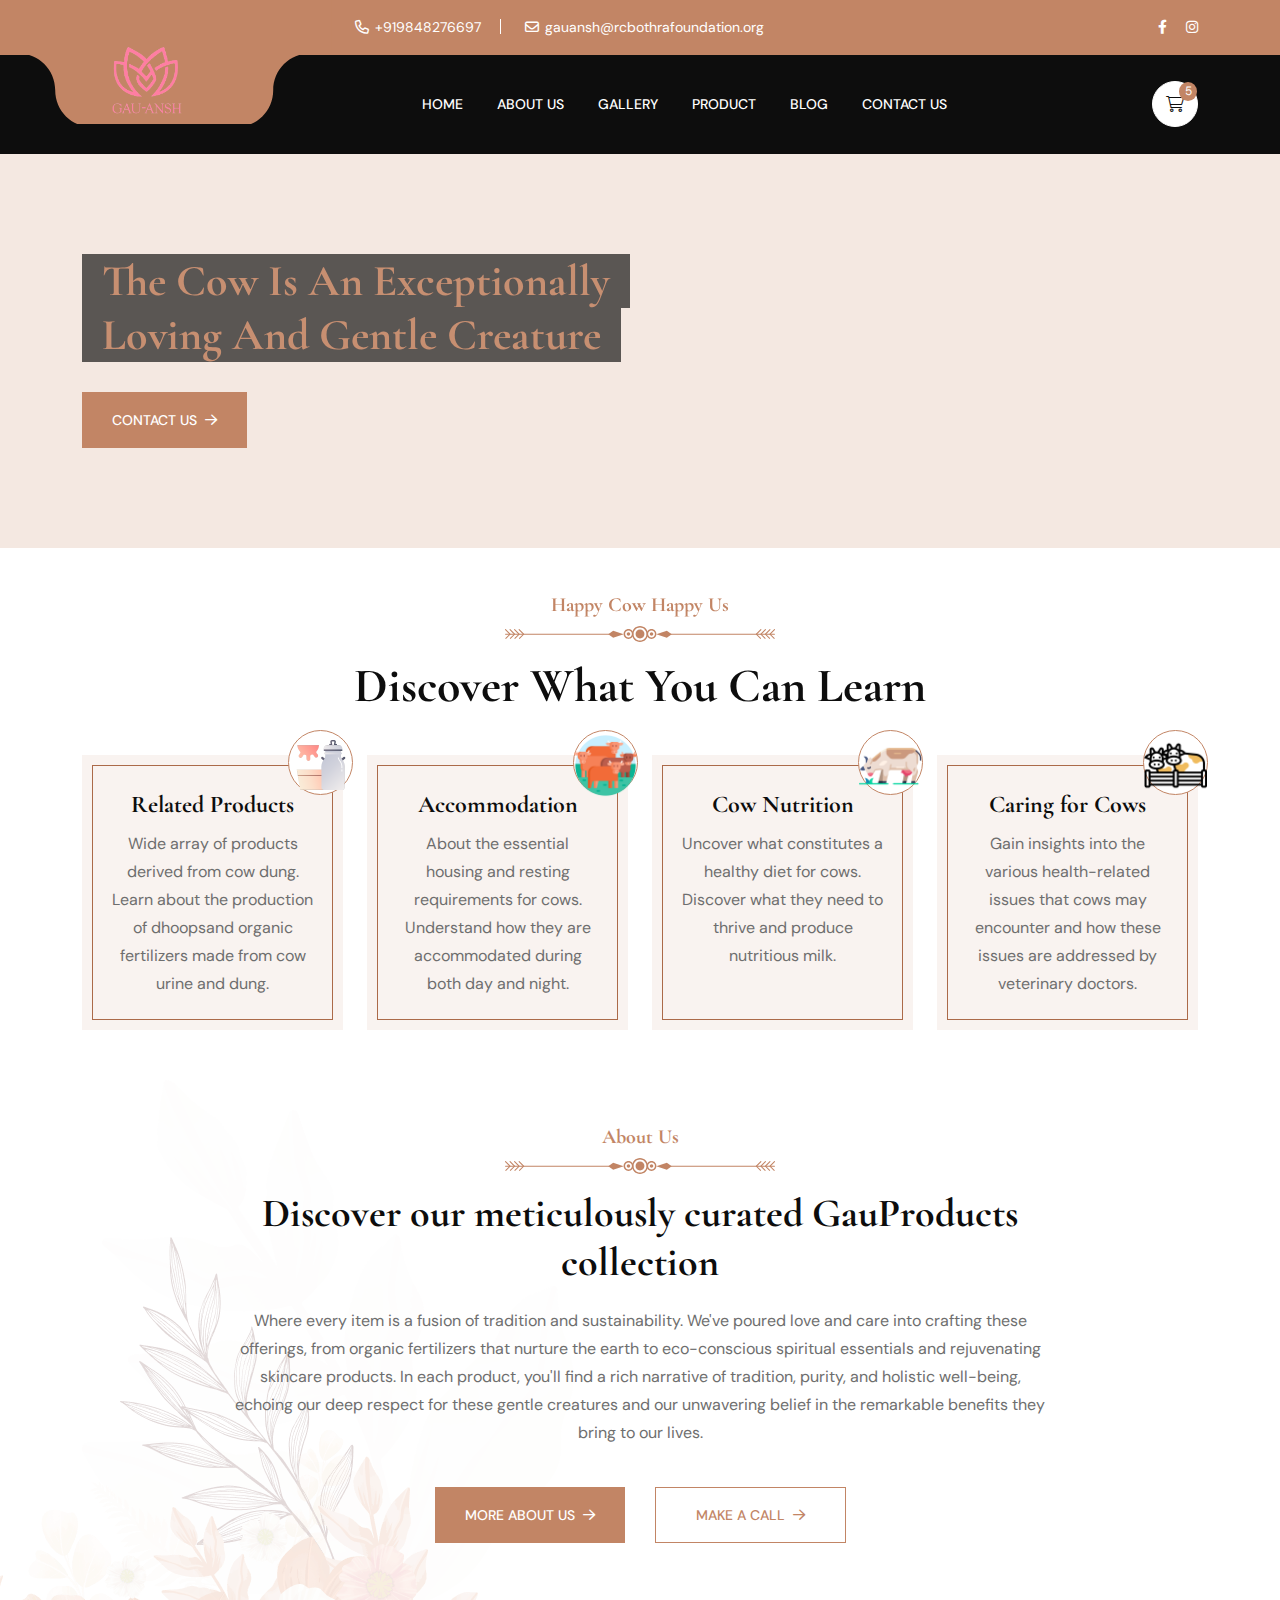
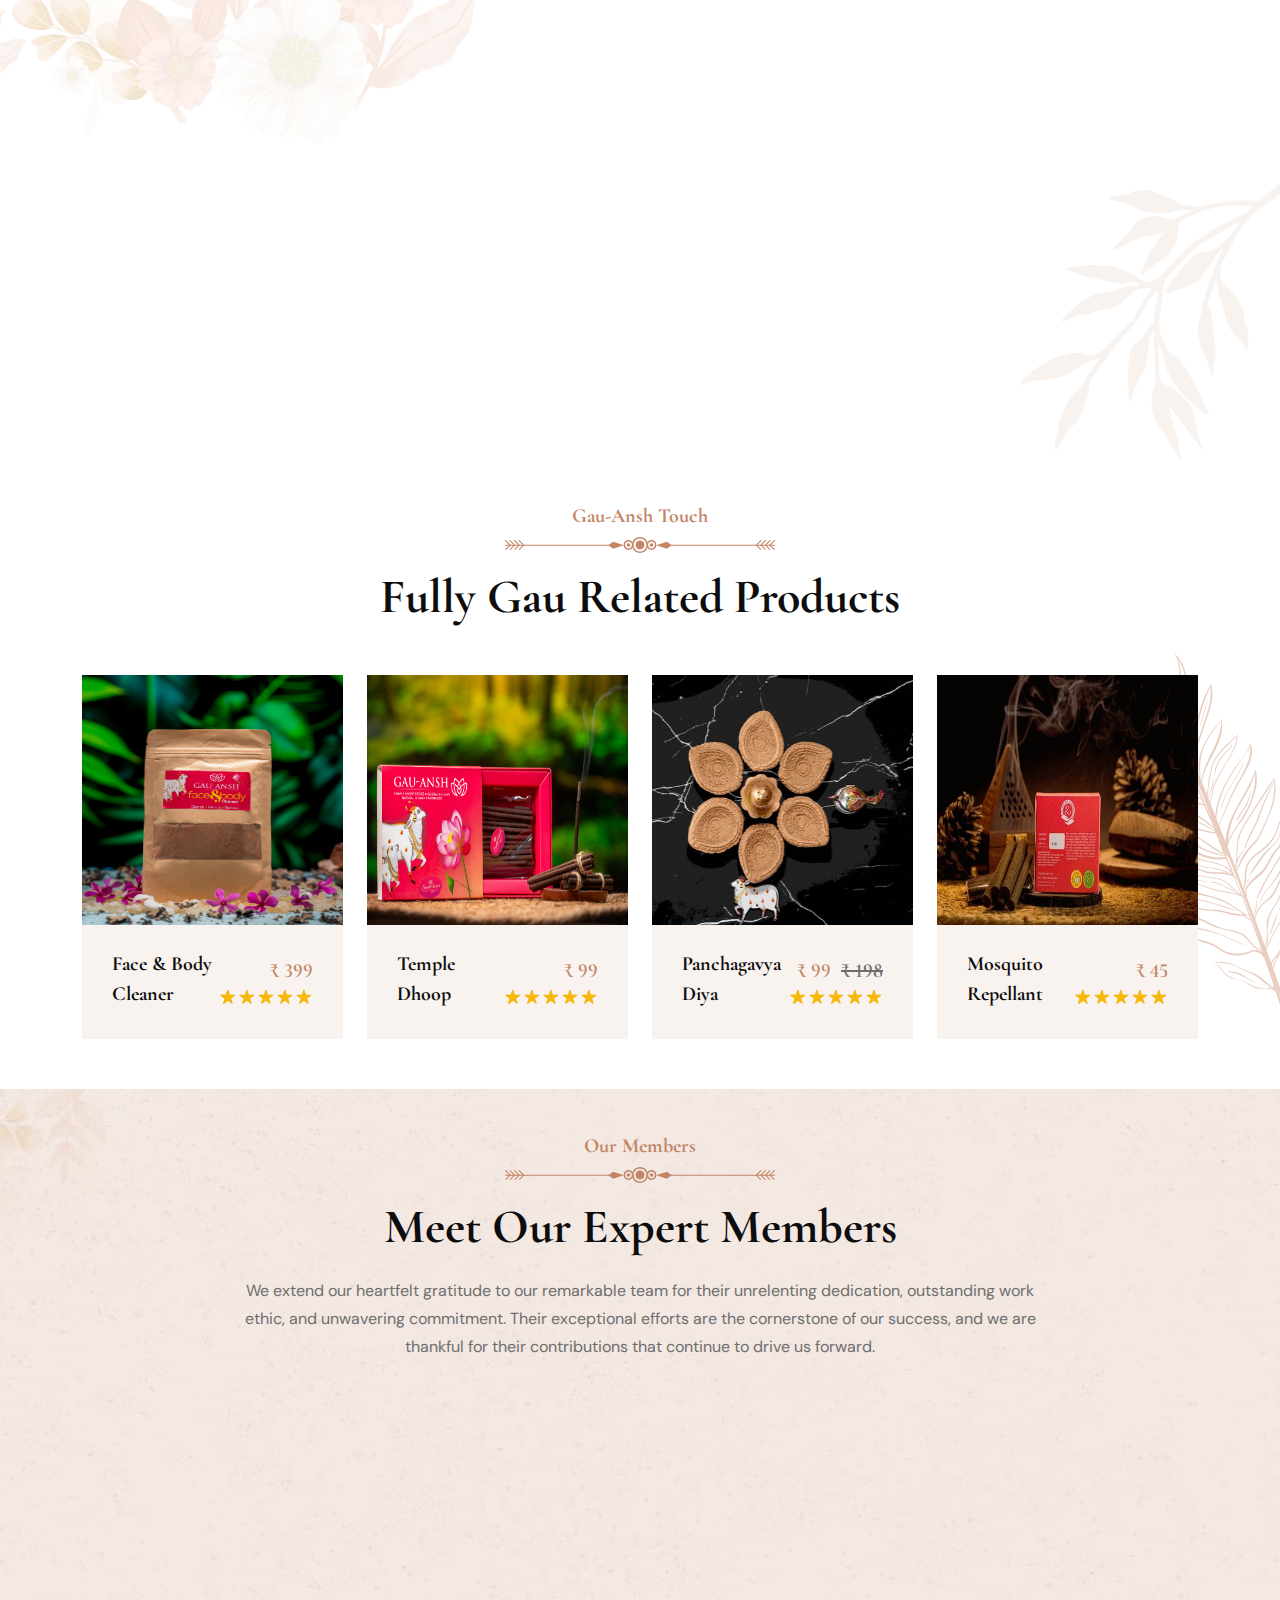
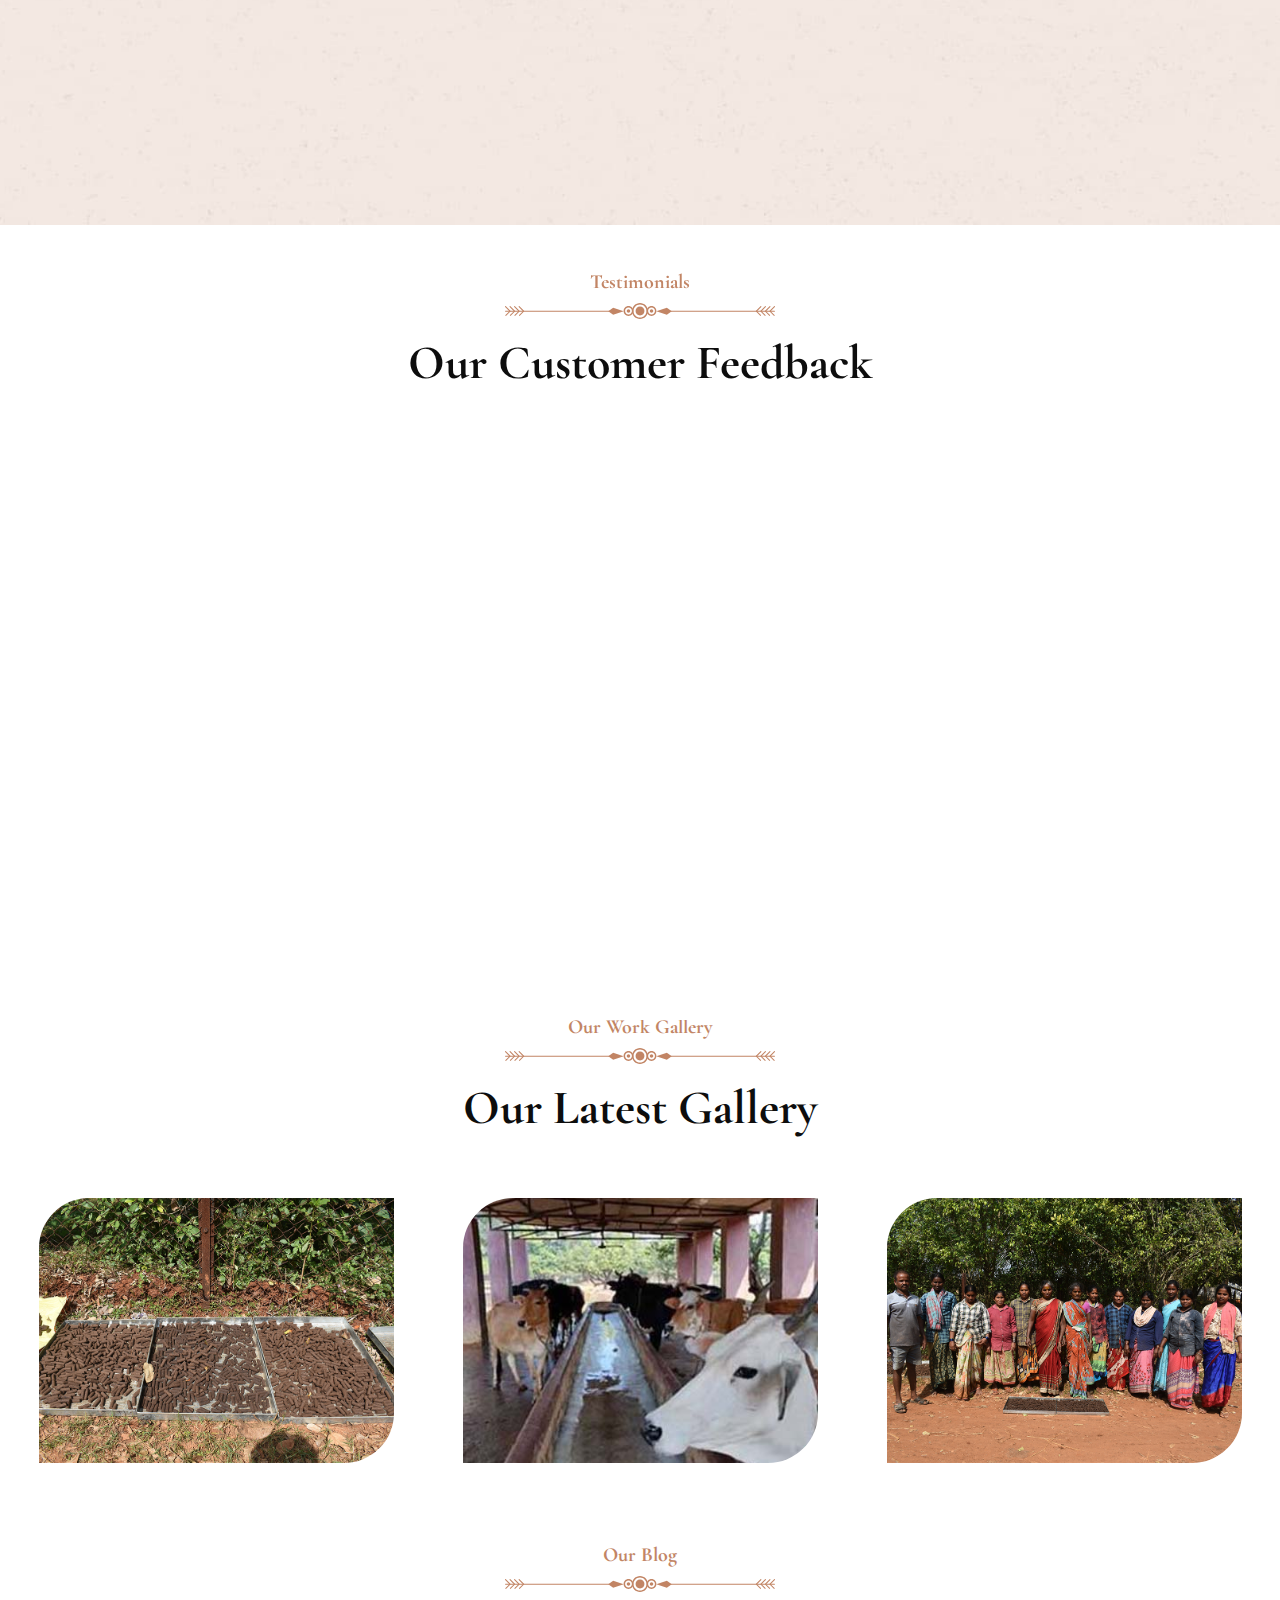
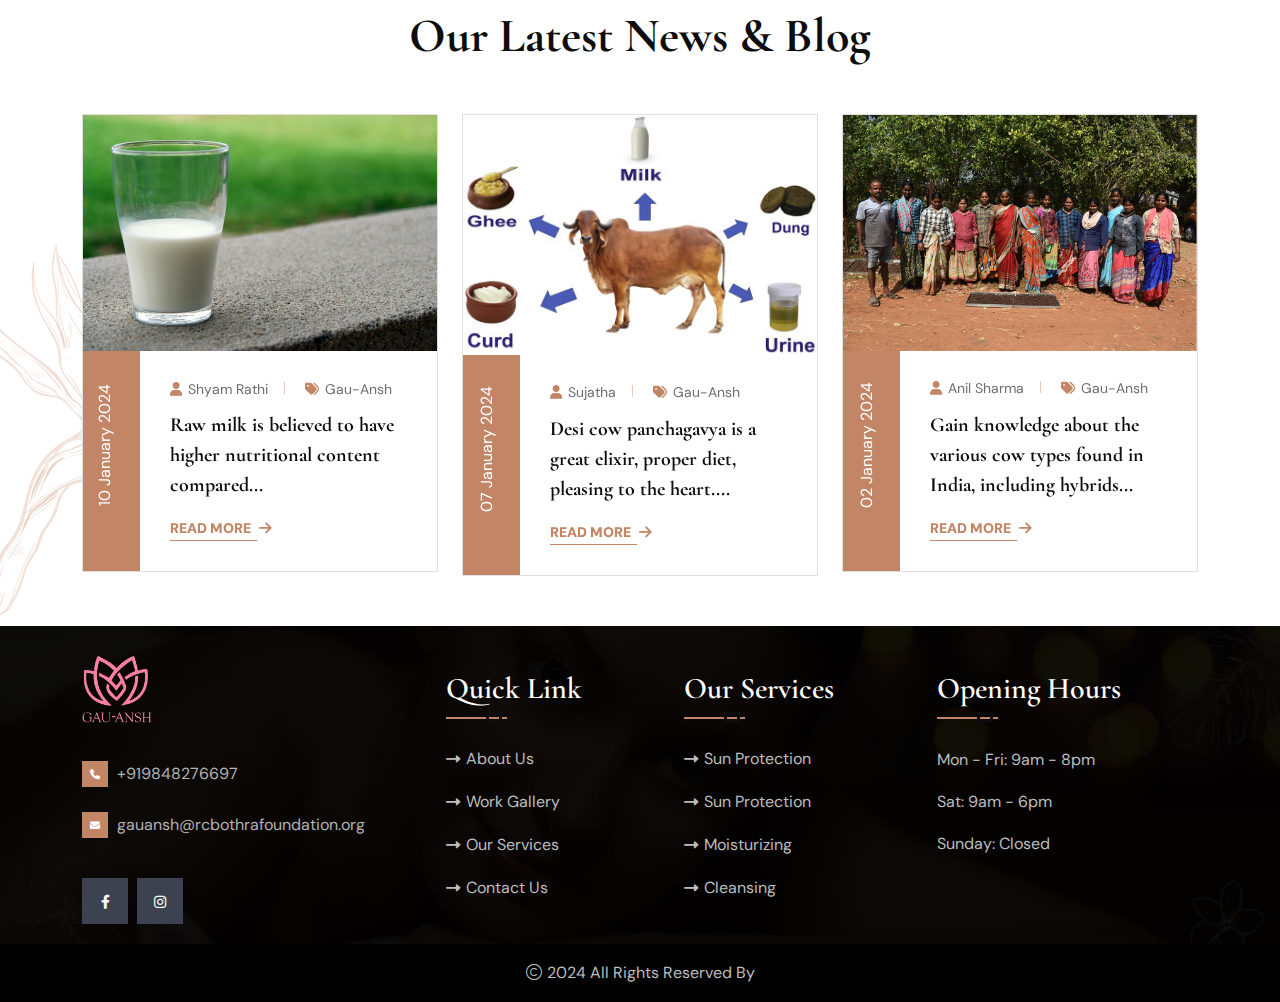
==== index.html @ 842fb8b7 "First commit." ====
<!DOCTYPE html>
<html class="no-js" lang="zxx">
  <head>
    <meta charset="utf-8" />
    <meta http-equiv="x-ua-compatible" content="ie=edge" />
    <title>Gau-Ansh</title>
    <meta name="author" content="shubham" />
    <meta name="description" content="Gau-Ansh - Shopping site" />
    <meta name="keywords" content="Gau-Ansh - Shopping site" />
    <meta name="robots" content="INDEX,FOLLOW" />
    <meta
      name="viewport"
      content="width=device-width,initial-scale=1,shrink-to-fit=no"
    />
    <link rel="icon" type="image/x-icon" href="assets/img/main/logo1.png" />
    <link rel="manifest" href="assets/img/favicons/manifest.json" />
    <meta name="msapplication-TileColor" content="#ffffff" />
    <meta
      name="msapplication-TileImage"
      content="assets/img/favicons/ms-icon-144x144.png"
    />
    <meta name="theme-color" content="#ffffff" />
    <link rel="preconnect" href="https://fonts.googleapis.com/" />
    <link rel="preconnect" href="https://fonts.gstatic.com/" crossorigin />
    <link
      href="https://fonts.googleapis.com/css2?family=Cormorant+Garamond:wght@400;500;600;700&amp;family=DM+Sans:wght@400;500;700&amp;display=swap"
      rel="stylesheet"
    />
    <link rel="stylesheet" href="assets/css/bootstrap.min.css" />
    <link rel="stylesheet" href="assets/css/fontawesome.min.css" />
    <link rel="stylesheet" href="assets/css/magnific-popup.min.css" />
    <link rel="stylesheet" href="assets/css/slick.min.css" />
    <link rel="stylesheet" href="assets/css/odometer-theme-default.css" />
    <link rel="stylesheet" href="assets/css/jquery.datetimepicker.min.css" />
    <link rel="stylesheet" href="assets/css/style.css" />
  </head>
  <body>
    <div class="th-menu-wrapper">
      <div class="th-menu-area">
        <div class="mobile-logo">
          <a href="index.html"
            ><img
              class="mobile-logo-h"
              src="assets/img/main/logo1.png"
              alt="rcbothrafoundation"
          /></a>
          <div class="close-menu">
            <button class="th-menu-toggle"><i class="fal fa-times"></i></button>
          </div>
        </div>
        <div class="th-mobile-menu">
          <ul>
            <li>
              <a href="index.html">Home</a>
            </li>
            <li>
              <a href="about.html">About us</a>
            </li>
            <li>
              <a href="gallery.html">Gallery</a>
            </li>
            <li>
              <a href="product.html">Product</a>
            </li>
            <li>
              <a href="blogs.html">Blog</a>
            </li>
            <li><a href="contact.html">Contact Us</a></li>
          </ul>
        </div>
      </div>
    </div>
    <div class="sidemenu-wrapper shopping-cart d-none d-lg-block">
      <div class="sidemenu-content">
        <button class="closeButton sideMenuCls">
          <i class="far fa-times"></i>
        </button>
        <div class="widget woocommerce widget_shopping_cart">
          <h3 class="widget_title">Shopping cart</h3>
          <div class="widget_shopping_cart_content">
            <ul class="woocommerce-mini-cart cart_list product_list_widget">
              <li class="woocommerce-mini-cart-item mini_cart_item">
                <a href="#" class="remove remove_from_cart_button"
                  ><i class="far fa-times"></i
                ></a>
                <a href="#"
                  ><img
                    src="assets/img/main/products/dhoop/dhoop_1.jpg"
                    alt="Cart Image"
                  />Temple Dhoop</a
                >
                <span class="quantity">
                  1 ×
                  <span class="woocommerce-Price-amount amount"
                    ><span class="woocommerce-Price-currencySymbol">₹</span
                    >94</span
                  >,
                </span>
              </li>
              <li class="woocommerce-mini-cart-item mini_cart_item">
                <a href="#" class="remove remove_from_cart_button"
                  ><i class="far fa-times"></i
                ></a>
                <a href="#"
                  ><img
                    src="assets/img/main/products/asorted/asorted_2.jpg"
                    alt="Cart Image"
                  />Asorted</a
                >
                <span class="quantity">
                  1 ×
                  <span class="woocommerce-Price-amount amount"
                    ><span class="woocommerce-Price-currencySymbol">₹</span
                    >89</span
                  >
                </span>
              </li>
              <li class="woocommerce-mini-cart-item mini_cart_item">
                <a href="#" class="remove remove_from_cart_button"
                  ><i class="far fa-times"></i
                ></a>
                <a href="#"
                  ><img
                    src="assets/img/main/products/face_body/face_body_3.jpg"
                    alt="Cart Image"
                  />Face-and-body-cleaner</a
                >
                <span class="quantity">
                  1 ×
                  <span class="woocommerce-Price-amount amount"
                    ><span class="woocommerce-Price-currencySymbol">₹</span
                    >75</span
                  >
                </span>
              </li>
              <li class="woocommerce-mini-cart-item mini_cart_item">
                <a href="#" class="remove remove_from_cart_button"
                  ><i class="far fa-times"></i
                ></a>
                <a href="#"
                  ><img
                    src="assets/img/main/products/diya/diya_3.jpg"
                    alt="Cart Image"
                  />Panchagavya Diya</a
                >
                <span class="quantity">
                  1 ×
                  <span class="woocommerce-Price-amount amount"
                    ><span class="woocommerce-Price-currencySymbol">₹</span
                    >81</span
                  >
                </span>
              </li>
            </ul>
            <p class="woocommerce-mini-cart__total total">
              <strong>Subtotal:</strong>
              <span class="woocommerce-Price-amount amount"
                ><span class="woocommerce-Price-currencySymbol">₹</span
                >552</span
              >
            </p>
            <p class="woocommerce-mini-cart__buttons buttons">
              <a href="cart.html" class="th-btn wc-forward">View cart</a>
              <!-- <a href="checkout.html" class="th-btn checkout wc-forward"
                >Checkout</a
              > -->
            </p>
          </div>
        </div>
      </div>
    </div>
    <header class="th-header header-layout5">
      <div class="header-top">
        <div class="container th-container">
          <div
            class="row justify-content-center justify-content-md-end justify-content-lg-between align-items-center gy-2"
          >
            <div class="col-auto d-none d-lg-block">
              <div class="header-links">
                <ul>
                  <li>
                    <i class="far fa-phone"></i
                    ><a href="tel:+919848276697">+919848276697</a>
                  </li>
                  <li>
                    <i class="far fa-envelope"></i
                    ><a href="mailto:gauansh@rcbothrafoundation.org"
                      >gauansh@rcbothrafoundation.org</a
                    >
                  </li>
                  <!-- <li>
                    <i class="fa-light fa-clock"></i>Mon - Sat: 8 AM - 15 PM
                    Sunday Off
                  </li> -->
                </ul>
              </div>
            </div>
            <div class="col-auto">
              <div class="social-links">
                <a href="https://www.facebook.com/"
                  ><i class="fab fa-facebook-f"></i
                ></a>
                <a href="https://www.instgram.com/rcbothrafoundation"
                  ><i class="fab fa-instagram"></i
                ></a>
              </div>
            </div>
          </div>
        </div>
      </div>
      <div class="sticky-wrapper">
        <div class="menu-area">
          <div class="container th-container">
            <div class="row align-items-center justify-content-between">
              <div class="col-auto">
                <div class="header-logo pb-0">
                  <a href="index.html ml-5">
                    <!-- <img src="assets/img/logo-white4.svg" alt="Rasm"/> -->
                    <img
                      style="height: 70px; width: 70px"
                      src="assets/img/main/logo1.png"
                      alt="rcbothrafoundation"
                    />
                  </a>
                </div>
              </div>
              <div class="col-auto">
                <nav class="main-menu d-none d-lg-inline-block">
                  <ul>
                    <li>
                      <a href="index.html">Home</a>
                    </li>
                    <li>
                      <a href="about.html">About us</a>
                    </li>
                    <li>
                      <a href="gallery.html">Gallery</a>
                    </li>
                    <li>
                      <a href="product.html">Product</a>
                    </li>
                    <li>
                      <a href="blogs.html">Blog</a>
                    </li>
                    <li><a href="contact.html">Contact Us</a></li>
                  </ul>
                </nav>
                <button class="th-menu-toggle d-inline-block d-lg-none">
                  <i class="far fa-bars"></i>
                </button>
              </div>
              <div class="col-auto d-none d-xl-block">
                <div class="header-button">
                  <a href="#" class="icon-btn sideMenuToggler2"
                    ><i class="fa-light fa-cart-shopping"></i>
                    <span class="badge">5</span></a
                  >
                </div>
              </div>
            </div>
          </div>
          <div class="logo-bg"></div>
        </div>
      </div>
    </header>
    <!-- Header End -->
    <!-- Slider Section Start -->
    <section class="th-hero-wrapper hero-5" id="hero">
      <div
        class="hero-slider-5 th-carousel number-dots"
        data-fade="true"
        data-slide-show="1"
        data-md-slide-show="1"
        data-dots="true"
        data-xl-dots="true"
        data-ml-dots="true"
        data-lg-dots="true"
      >
        <div
          class="th-hero-slide slider-5"
          data-bg-src="assets/img/main/cow_1.jpg"
        >
          <div class="container">
            <div class="row align-items-end">
              <div class="col-lg-12 col-xl-12">
                <div class="hero-style5">
                  <h1
                    class="hero-title"
                    data-ani="slideindown"
                    data-ani-delay="0.3s"
                  >
                    <span class="text-bg">The cow is an exceptionally</span
                    ><br />
                    <span class="text-bg">loving and gentle creature</span>
                  </h1>
                  <div
                    class="btn-group justify-content-center justify-content-lg-start"
                    data-ani="slideindown"
                    data-ani-delay="0.4s"
                  >
                    <a href="contact.html" class="th-btn"
                      >Contact Us<i class="fa-regular fa-arrow-right ms-2"></i
                    ></a>
                  </div>
                </div>
              </div>
            </div>
          </div>
        </div>
        <div class="th-hero-slide" data-bg-src="assets/img/main/cow_2.jpg">
          <div class="container">
            <div class="row align-items-end">
              <div class="col-lg-12 col-xl-12">
                <div class="hero-style5">
                  <h1
                    class="hero-title"
                    data-ani="slideindown"
                    data-ani-delay="0.3s"
                  >
                    <span class="text-bg">The cow is the purest type of</span
                    ><br />
                    <span class="text-bg">sub human life</span>
                  </h1>
                  <div
                    class="btn-group justify-content-center justify-content-lg-start"
                    data-ani="slideindown"
                    data-ani-delay="0.4s"
                  >
                    <a href="contact.html" class="th-btn"
                      >Contact Us<i class="fa-regular fa-arrow-right ms-2"></i
                    ></a>
                  </div>
                </div>
              </div>
            </div>
          </div>
        </div>
        <div class="th-hero-slide" data-bg-src="assets/img/main/cow_3.jpg">
          <div class="container">
            <div class="row align-items-end">
              <div class="col-lg-12 col-xl-12">
                <div class="hero-style5">
                  <h1
                    class="hero-title"
                    data-ani="slideindown"
                    data-ani-delay="0.3s"
                  >
                    <span class="text-bg">Meet the farmer. Know the Cows</span>
                    <span class="text-bg">Love the treats!</span>
                  </h1>
                  <div
                    class="btn-group justify-content-center justify-content-lg-start"
                    data-ani="slideindown"
                    data-ani-delay="0.4s"
                  >
                    <a href="contact.html" class="th-btn"
                      >Contact Us<i class="fa-regular fa-arrow-right ms-2"></i
                    ></a>
                  </div>
                </div>
              </div>
            </div>
          </div>
        </div>
      </div>
    </section>
    <!-- Slider Section End -->
    <!-- Body Section -->
    <section class="overflow-hidden space" id="service-sec">
      <div class="container">
        <div class="row">
          <div class="title-area text-center mb-20">
            <span class="sub-title">Happy Cow Happy Us</span>
            <img src="assets/img/main/theme/title_shape_1.svg" alt="" />
            <h2 class="sec-title">Discover What You Can Learn</h2>
          </div>
        </div>
        <div
          class="row slider-shadow th-carousel"
          id="serviceSlide1"
          data-slide-show="4"
          data-lg-slide-show="3"
          data-md-slide-show="2"
          data-sm-slide-show="1"
          data-arrows="true"
        >
          <div class="col-xl-4 col-md-6">
            <div class="service-box style2">
              <div class="service-box_icon">
                <img src="assets/img/main/icon/milking.png" alt="" />
              </div>
              <div class="service-box-content">
                <h3 class="box-title">
                  <a href="service-details.html">Related Products</a>
                </h3>
                <p class="service-box_text">
                  Wide array of products derived from cow dung. Learn about the
                  production of dhoopsand organic fertilizers made from cow
                  urine and dung.
                </p>
              </div>
            </div>
          </div>
          <div class="col-xl-4 col-md-6">
            <div class="service-box style2">
              <div class="service-box_icon">
                <img src="assets/img/main/icon/livestock.png" alt="" />
              </div>
              <div class="service-box-content">
                <h3 class="box-title">
                  <a href="service-details.html">Accommodation</a>
                </h3>
                <p class="service-box_text">
                  About the essential housing and resting requirements for cows.
                  Understand how they are accommodated during both day and
                  night.
                  <br />
                </p>
              </div>
            </div>
          </div>
          <div class="col-xl-4 col-md-6">
            <div class="service-box style2">
              <div class="service-box_icon">
                <img src="assets/img/main/icon/cow_1.png" alt="" />
              </div>
              <div class="service-box-content">
                <h3 class="box-title">
                  <a href="service-details.html">Cow Nutrition</a>
                </h3>
                <p class="service-box_text">
                  Uncover what constitutes a healthy diet for cows. Discover
                  what they need to thrive and produce nutritious milk.
                  <br />
                  <br />
                </p>
              </div>
            </div>
          </div>
          <div class="col-xl-4 col-md-6">
            <div class="service-box style2">
              <div class="service-box_icon">
                <img src="assets/img/main/icon/cow_5.png" alt="" />
              </div>
              <div class="service-box-content">
                <h3 class="box-title">
                  <a href="service-details.html">Caring for Cows</a>
                </h3>
                <p class="service-box_text">
                  Gain insights into the various health-related issues that cows
                  may encounter and how these issues are addressed by veterinary
                  doctors.
                </p>
              </div>
            </div>
          </div>
        </div>
      </div>
      <div
        class="shape-mockup shape-wrapp jump d-none d-xxl-block"
        data-top="5%"
        data-right="0%"
      >
        <img src="assets/img/update_2/shape/leaves_1.png" alt="shape" />
      </div>
    </section>
    <!-- About Us -->
    <div class="overflow-hidden space" id="about-sec">
      <div class="container">
        <div class="about-title-area">
          <div class="title-area text-center mb-40">
            <span class="sub-title style2">About Us</span>
            <img src="assets/img/main/theme/title_shape_1.svg" alt="" />
            <h2 class="sec-title" style="font-size: 40px">
              Discover our meticulously curated GauProducts collection
            </h2>
            <p class="sec-text">
              Where every item is a fusion of tradition and sustainability.
              We've poured love and care into crafting these offerings, from
              organic fertilizers that nurture the earth to eco-conscious
              spiritual essentials and rejuvenating skincare products. In each
              product, you'll find a rich narrative of tradition, purity, and
              holistic well-being, echoing our deep respect for these gentle
              creatures and our unwavering belief in the remarkable benefits
              they bring to our lives.
            </p>
          </div>
        </div>
        <div class="video-group text-center">
          <a
            href="https://rcbothrafoundation.org"
            target="_blank"
            class="th-btn"
            >More About Us<i class="fa-regular fa-arrow-right ms-2"></i
          ></a>
          <a href="tel:+919848276697" class="th-btn style2"
            >Make A Call<i class="fa-regular fa-arrow-right ms-2"></i
          ></a>
        </div>
        <div class="row gy-4 align-items-center">
          <div class="col-xl-6 col-xxl-8">
            <div
              class="video-box1 wow fadeInDown"
              data-bg-src="assets/img/main/video_1.jpg"
            >
              <img src="assets/img/main/video_1.jpg" alt="video" />
              <a
                href="assets/img/main/videos/video_1.MP4"
                class="video-play-btn play-btn popup-video"
                ><i class="fa-sharp fa-solid fa-play"></i
              ></a>
            </div>
          </div>
          <div class="col-xl-6 col-xxl-4">
            <div class="counter-content">
              <div class="th-counterup style2 wow fadeInUp">
                <div class="inner">
                  <div class="icon">
                    <img src="assets/img/icon/counter_2_1.svg" alt="" />
                  </div>
                  <div class="content">
                    <h3 class="counter">
                      <span class="odometer" data-count="7">00</span>
                      <span class="counter-number">+</span>
                    </h3>
                    <p class="counter-card_text">Years of Experience</p>
                  </div>
                </div>
              </div>
              <div class="th-counterup style2 wow fadeInUp">
                <div class="inner">
                  <div class="icon">
                    <img src="assets/img/icon/counter_2_2.svg" alt="" />
                  </div>
                  <div class="content">
                    <h3 class="counter">
                      <span class="odometer" data-count="100">00</span>
                      <span class="counter-number">%</span>
                    </h3>
                    <p class="counter-card_text">Cow Products</p>
                  </div>
                </div>
              </div>
              <div class="th-counterup style2 wow fadeInUp">
                <div class="inner">
                  <div class="icon">
                    <img src="assets/img/icon/counter_2_3.svg" alt="" />
                  </div>
                  <div class="content">
                    <h3 class="counter">
                      <span class="odometer" data-count="2">00</span>
                      <span class="counter-number">k+</span>
                    </h3>
                    <p class="counter-card_text">Satisfied Clients</p>
                  </div>
                </div>
              </div>
              <div class="th-counterup style2 wow fadeInUp">
                <div class="inner">
                  <div class="icon">
                    <img src="assets/img/icon/counter_2_4.svg" alt="" />
                  </div>
                  <div class="content">
                    <h3 class="counter">
                      <span class="odometer" data-count="100">00</span>
                      <span class="counter-number">+</span>
                    </h3>
                    <p class="counter-card_text">Specialists Team</p>
                  </div>
                </div>
              </div>
            </div>
          </div>
        </div>
      </div>
      <div
        class="shape-mockup d-none d-lg-block jump"
        data-top="0%"
        data-left="0%"
      >
        <img src="assets/img/shape/flower_1_5.png" alt="shape" />
      </div>
      <div
        class="shape-mockup d-none d-lg-block jump"
        data-bottom="0%"
        data-right="0%"
      >
        <img src="assets/img/shape/leaves_2.png" alt="shape" />
      </div>
    </div>
    <!-- Products -->
    <section class="overflow-hidden space" id="shop-sec">
      <div class="container">
        <div class="title-area text-center">
          <span class="sub-title style2">Gau-ansh Touch</span>
          <img src="assets/img/main/theme/title_shape_1.svg" alt="" />
          <h2 class="sec-title">Fully Gau Related Products</h2>
        </div>
        <div
          class="row th-carousel"
          id="productCarousel"
          data-slide-show="4"
          data-lg-slide-show="2"
          data-md-slide-show="2"
          data-sm-slide-show="1"
          data-xs-slide-show="1"
          data-arrows="true"
        >
          <div class="col-xl-3 col-lg-3 col-md-6">
            <div class="th-product product-grid">
              <div class="product-img">
                <img
                  src="assets/img/main/products/product_1.jpg"
                  alt="Face and Body Cleaner"
                />
                <div class="product-action">
                  <a href="cart.html">
                    <span class="action-text">Add To cart</span
                    ><span class="icon"
                      ><i class="fa-regular fa-cart-shopping"></i
                    ></span>
                  </a>
                </div>
              </div>
              <div class="product-grid_wrapper">
                <div class="product-content">
                  <h3 class="box-title">
                    <a
                      class="text-inherit"
                      href="product-details.html?p_name=face-and-body-cleaner"
                      >Face & Body Cleaner</a
                    >
                  </h3>
                </div>
                <div class="product-grid_content">
                  <span class="price">₹ 399</span>
                  <div
                    class="star-rating"
                    role="img"
                    aria-label="Rated 5.00 out of 5"
                  >
                    <span
                      >Rated <strong class="rating">5.00</strong> out of 5 based
                      on <span class="rating">1</span> customer rating</span
                    >
                  </div>
                </div>
              </div>
            </div>
          </div>
          <div class="col-xl-3 col-lg-3 col-md-6">
            <div class="th-product product-grid">
              <div class="product-img">
                <img
                  src="assets/img/main/products/temple_dhoop.jpg"
                  alt="Product Image"
                />
                <div class="product-action">
                  <a href="cart.html">
                    <span class="action-text">Add To cart</span
                    ><span class="icon"
                      ><i class="fa-regular fa-cart-shopping"></i
                    ></span>
                  </a>
                </div>
              </div>
              <div class="product-grid_wrapper">
                <div class="product-content">
                  <h3 class="box-title">
                    <a
                      class="text-inherit"
                      href="product-details.html?p_name=Temple-Dhoop"
                      >Temple Dhoop</a
                    >
                  </h3>
                </div>
                <div class="product-grid_content">
                  <span class="price">₹ 99</span>
                  <div
                    class="star-rating"
                    role="img"
                    aria-label="Rated 5.00 out of 5"
                  >
                    <span
                      >Rated <strong class="rating">5.00</strong> out of 5 based
                      on <span class="rating">1</span> customer rating</span
                    >
                  </div>
                </div>
              </div>
            </div>
          </div>
          <div class="col-xl-3 col-lg-3 col-md-6">
            <div class="th-product product-grid">
              <div class="product-img">
                <img
                  src="assets/img/main/products/panchgavya_diya.jpg"
                  alt="Product Image"
                />
                <div class="product-action">
                  <a href="cart.html">
                    <span class="action-text">Add To cart</span
                    ><span class="icon"
                      ><i class="fa-regular fa-cart-shopping"></i
                    ></span>
                  </a>
                </div>
              </div>
              <div class="product-grid_wrapper">
                <div class="product-content">
                  <h3 class="box-title">
                    <a
                      class="text-inherit"
                      href="product-details.html?p_name=Panchagavya-Diya"
                      >Panchagavya Diya</a
                    >
                  </h3>
                </div>
                <div class="product-grid_content">
                  <span class="price">₹ 99<del>₹ 198</del></span>
                  <div
                    class="star-rating"
                    role="img"
                    aria-label="Rated 5.00 out of 5"
                  >
                    <span
                      >Rated <strong class="rating">5.00</strong> out of 5 based
                      on <span class="rating">1</span> customer rating</span
                    >
                  </div>
                </div>
              </div>
            </div>
          </div>
          <div class="col-xl-3 col-lg-3 col-md-6">
            <div class="th-product product-grid">
              <div class="product-img">
                <img
                  src="assets/img/main/products/mosquito_repellant.jpg"
                  alt="Product Image"
                />
                <div class="product-action">
                  <a href="cart.html">
                    <span class="action-text">Add To cart</span
                    ><span class="icon"
                      ><i class="fa-regular fa-cart-shopping"></i
                    ></span>
                  </a>
                </div>
              </div>
              <div class="product-grid_wrapper">
                <div class="product-content">
                  <h3 class="box-title">
                    <a class="text-inherit" href="#">Mosquito Repellant</a>
                  </h3>
                </div>
                <div class="product-grid_content">
                  <span class="price">₹ 45</span>
                  <div
                    class="star-rating"
                    role="img"
                    aria-label="Rated 5.00 out of 5"
                  >
                    <span
                      >Rated <strong class="rating">5.00</strong> out of 5 based
                      on <span class="rating">1</span> customer rating</span
                    >
                  </div>
                </div>
              </div>
            </div>
          </div>
          <div class="col-xl-3 col-lg-3 col-md-6">
            <div class="th-product product-grid">
              <div class="product-img">
                <img
                  src="assets/img/main/products/samrani_cups.jpg"
                  alt="Product Image"
                />
                <div class="product-action">
                  <a href="cart.html">
                    <span class="action-text">Add To cart</span
                    ><span class="icon"
                      ><i class="fa-regular fa-cart-shopping"></i
                    ></span>
                  </a>
                </div>
              </div>
              <div class="product-grid_wrapper">
                <div class="product-content">
                  <h3 class="box-title">
                    <a class="text-inherit" href="#">Samrani Cups</a>
                  </h3>
                </div>
                <div class="product-grid_content">
                  <span class="price">₹ 145</span>
                  <div
                    class="star-rating"
                    role="img"
                    aria-label="Rated 4.50 out of 5"
                  >
                    <span
                      >Rated <strong class="rating">4.5</strong> out of 5 based
                      on <span class="rating">1</span> customer rating</span
                    >
                  </div>
                </div>
              </div>
            </div>
          </div>
          <div class="col-xl-3 col-lg-3 col-md-6">
            <div class="th-product product-grid">
              <div class="product-img">
                <img
                  src="assets/img/main/products/ubtan_soap.jpg"
                  alt="Product Image"
                />
                <div class="product-action">
                  <a href="cart.html">
                    <span class="action-text">Add To cart</span
                    ><span class="icon"
                      ><i class="fa-regular fa-cart-shopping"></i
                    ></span>
                  </a>
                </div>
              </div>
              <div class="product-grid_wrapper">
                <div class="product-content">
                  <h3 class="box-title">
                    <a class="text-inherit" href="#">Ubtan <br />Soap</a>
                  </h3>
                </div>
                <div class="product-grid_content">
                  <span class="price">₹ 95</span>
                  <div
                    class="star-rating"
                    role="img"
                    aria-label="Rated 4.9.00 out of 5"
                  >
                    <span
                      >Rated <strong class="rating">4.9</strong> out of 5 based
                      on <span class="rating">1</span> customer rating</span
                    >
                  </div>
                </div>
              </div>
            </div>
          </div>
        </div>
      </div>
      <div
        class="shape-mockup jump d-none d-xl-block"
        data-top="0%"
        data-left="0%"
      >
        <!-- <img src="assets/img/update_2/shape/leaves_2.png" alt="shape" /> -->
      </div>
      <div
        class="shape-mockup jump d-none d-xl-block"
        data-bottom="0%"
        data-right="0%"
      >
        <img src="assets/img/update_2/shape/leaves_3.png" alt="shape" />
      </div>
    </section>
    <!-- Team Member Section -->
    <div
      class="overflow-hidden space"
      id="about-sec"
      data-bg-src="assets/img/update_2/bg/team_bg_1.jpg"
    >
      <div class="container">
        <div class="about-title-area">
          <div class="title-area text-center mb-40">
            <span class="sub-title style2">Our Members</span>
            <img src="assets/img/main/theme/title_shape_1.svg" alt="" />
            <h2 class="sec-title">Meet Our Expert Members</h2>
            <p class="sec-text">
              We extend our heartfelt gratitude to our remarkable team for their
              unrelenting dedication, outstanding work ethic, and unwavering
              commitment. Their exceptional efforts are the cornerstone of our
              success, and we are thankful for their contributions that continue
              to drive us forward.
            </p>
          </div>
        </div>
        <div
          class="row slider-shadow th-carousel teamSlide1"
          id="teamSlide1"
          data-slide-show="4"
          data-lg-slide-show="4"
          data-md-slide-show="2"
          data-sm-slide-show="1"
          data-xs-slide-show="1"
          data-arrows="true"
        >
          <div class="col-sm-6 col-lg-4 col-xxl-3">
            <div class="th-team team-card wow fadeInUp">
              <div class="team-img">
                <img src="assets/img/team/team_3_1.jpg" alt="Team" />
              </div>
              <div class="team-card_content">
                <div class="team-content">
                  <h3 class="box-title">
                    <a href="team-details.html">Shyam Rathi</a>
                  </h3>
                  <span class="team-desig">Goshala Incharge</span>
                </div>
                <div class="team-social">
                  <div class="icon-btn"><i class="fa-light fa-plus"></i></div>
                  <div class="th-social">
                    <a target="_blank" href="https://twitter.com/"
                      ><i class="fab fa-twitter"></i
                    ></a>
                    <a target="_blank" href="https://linkedin.com/"
                      ><i class="fab fa-linkedin-in"></i
                    ></a>
                    <a target="_blank" href="https://facebook.com/"
                      ><i class="fab fa-facebook-f"></i
                    ></a>
                  </div>
                </div>
              </div>
            </div>
          </div>
          <div class="col-sm-6 col-lg-4 col-xxl-3">
            <div class="th-team team-card wow fadeInDown">
              <div class="team-img">
                <img src="assets/img/team/team_1_2.jpg" alt="Team" />
              </div>
              <div class="team-card_content">
                <div class="team-content">
                  <h3 class="box-title">
                    <a href="team-details.html">Sujatha</a>
                  </h3>
                  <span class="team-desig">Sales</span>
                </div>
                <div class="team-social">
                  <div class="icon-btn"><i class="fa-light fa-plus"></i></div>
                  <div class="th-social">
                    <a target="_blank" href="https://twitter.com/"
                      ><i class="fab fa-twitter"></i
                    ></a>
                    <a target="_blank" href="https://linkedin.com/"
                      ><i class="fab fa-linkedin-in"></i
                    ></a>
                    <a target="_blank" href="https://facebook.com/"
                      ><i class="fab fa-facebook-f"></i
                    ></a>
                  </div>
                </div>
              </div>
            </div>
          </div>
          <div class="col-sm-6 col-lg-4 col-xxl-3">
            <div class="th-team team-card wow fadeInUp">
              <div class="team-img">
                <img src="assets/img/team/team_1_3.jpg" alt="Team" />
              </div>
              <div class="team-card_content">
                <div class="team-content">
                  <h3 class="box-title">
                    <a href="team-details.html">Vijay Laxmi</a>
                  </h3>
                  <span class="team-desig">Production</span>
                </div>
                <div class="team-social">
                  <div class="icon-btn"><i class="fa-light fa-plus"></i></div>
                  <div class="th-social">
                    <a target="_blank" href="https://twitter.com/"
                      ><i class="fab fa-twitter"></i
                    ></a>
                    <a target="_blank" href="https://linkedin.com/"
                      ><i class="fab fa-linkedin-in"></i
                    ></a>
                    <a target="_blank" href="https://facebook.com/"
                      ><i class="fab fa-facebook-f"></i
                    ></a>
                  </div>
                </div>
              </div>
            </div>
          </div>
          <div class="col-sm-6 col-lg-4 col-xxl-3">
            <div class="th-team team-card wow fadeInUp">
              <div class="team-img">
                <img src="assets/img/team/team_3_3.jpg" alt="Team" />
              </div>
              <div class="team-card_content">
                <div class="team-content">
                  <h3 class="box-title">
                    <a href="team-details.html">Pyde Raju</a>
                  </h3>
                  <span class="team-desig">Production</span>
                </div>
                <div class="team-social">
                  <div class="icon-btn"><i class="fa-light fa-plus"></i></div>
                  <div class="th-social">
                    <a target="_blank" href="https://twitter.com/"
                      ><i class="fab fa-twitter"></i
                    ></a>
                    <a target="_blank" href="https://linkedin.com/"
                      ><i class="fab fa-linkedin-in"></i
                    ></a>
                    <a target="_blank" href="https://facebook.com/"
                      ><i class="fab fa-facebook-f"></i
                    ></a>
                  </div>
                </div>
              </div>
            </div>
          </div>
          <div class="col-sm-6 col-lg-4 col-xxl-3">
            <div class="th-team team-card wow fadeInDown">
              <div class="team-img">
                <img src="assets/img/team/team_3_13.jpg" alt="Team" />
              </div>
              <div class="team-card_content">
                <div class="team-content">
                  <h3 class="box-title">
                    <a href="team-details.html">Anil Sharma</a>
                  </h3>
                  <span class="team-desig">Products In-charge</span>
                </div>
                <div class="team-social">
                  <div class="icon-btn"><i class="fa-light fa-plus"></i></div>
                  <div class="th-social">
                    <a target="_blank" href="https://twitter.com/"
                      ><i class="fab fa-twitter"></i
                    ></a>
                    <a target="_blank" href="https://linkedin.com/"
                      ><i class="fab fa-linkedin-in"></i
                    ></a>
                    <a target="_blank" href="https://facebook.com/"
                      ><i class="fab fa-facebook-f"></i
                    ></a>
                  </div>
                </div>
              </div>
            </div>
          </div>
        </div>
      </div>
    </div>
    <!-- Team Member Section End -->
    <!-- Testimonial Section -->
    <div class="overflow-hidden space">
      <div class="container">
        <div class="row">
          <div class="title-area text-center mb-25">
            <span class="sub-title style2">Testimonials</span>
            <img src="assets/img/main/theme/title_shape_1.svg" alt="" />
            <h2 class="sec-title">Our Customer Feedback</h2>
          </div>
        </div>
        <div
          class="row slider-shadow th-carousel"
          data-slide-show="3"
          data-lg-slide-show="2"
          data-sm-slide-show="1"
          data-xs-slide-show="1"
        >
          <div class="col-md-6 col-lg-4">
            <div class="testi-grid wow fadeInUp">
              <div class="testi-grid_img">
                <img src="assets/img/main/icon/user.png" alt="" />
              </div>
              <h3 class="box-title">
                We have been using the incense sticks and cones for over 3 years
                and it's exceptional. The fact that we are no more burning any
                wood / stick and the whole thing is eco friendly and natural
                makes it more appealing. Being cruelty free and proceeds that
                goes back to welfare, Gauansh is a bright example of self
                <span id="dots0">...</span>
                <span
                  class="read-more"
                  onclick="myFunction('readMoreBtn0',0)"
                  id="readMoreBtn0"
                  >Read more</span
                >
                <span class="more" id="more0">
                  reliance for continuous animal welfare and cretaing employment
                  in the rural area. Not only we pray while using the incense
                  stick but also feel good that 100% proceeds goes towards
                  making a better world selflessly by the founders.
                </span>
                <span
                  class="read-less"
                  onclick="myFunction('readLessBtn0',0)"
                  id="readLessBtn0"
                  >Read less</span
                >
              </h3>
              <div class="testi-grid_profile">
                <div class="media-body">
                  <h5 class="testi-grid_name">Sweeta & Yogesh Kankaria</h5>
                  <p class="testi-grid_desig">Customer</p>
                </div>
              </div>
              <div class="testi-quote">
                <img src="assets/img/shape/quote_2.png" alt="" />
              </div>
              <div class="testi-shape1">
                <img src="assets/img/shape/leaf_2.svg" alt="" />
              </div>
              <div class="testi-shape2">
                <img src="assets/img/shape/flower_1_6.svg" alt="" />
              </div>
            </div>
          </div>
          <div class="col-md-6 col-lg-4">
            <div class="testi-grid wow fadeInDown">
              <div class="testi-grid_img">
                <img src="assets/img/main/icon/user.png" alt="" />
              </div>
              <h3 class="box-title">
                Gauansh is always going to be important part of my pooja room
                and my health bcoz this product is made out of cow dung and
                other elements of d nature which I would love to offer to my god
                and my skin issues hav been solved by using the scrubber and
                soap looking forward for more products to come.
              </h3>
              <div class="testi-grid_profile">
                <div class="media-body">
                  <h5 class="testi-grid_name">Sudha Mital</h5>
                  <p class="testi-grid_desig">Customer</p>
                </div>
              </div>
              <div class="testi-quote">
                <img src="assets/img/shape/quote_2.png" alt="" />
              </div>
              <div class="testi-shape1">
                <img src="assets/img/shape/leaf_2.svg" alt="" />
              </div>
              <div class="testi-shape2">
                <img src="assets/img/shape/flower_1_6.svg" alt="" />
              </div>
            </div>
          </div>
          <div class="col-md-6 col-lg-4">
            <div class="testi-grid wow fadeInUp">
              <div class="testi-grid_img">
                <img src="assets/img/main/icon/user.png" alt="" />
              </div>
              <h3 class="box-title">
                I love the soap Gauansh offers it’s natural with elements of the
                earth & panchgavya , so pure and cleansing - it’s very helpful
                in removing blemishes caused by the sun , have personally
                experienced the same. Very useful for people with any kind of
                skin disease as it’s a natural cleanser.<br /><br />
              </h3>
              <div class="testi-grid_profile">
                <div class="media-body">
                  <h5 class="testi-grid_name">Sunayana Hiran</h5>
                  <p class="testi-grid_desig">Customer</p>
                </div>
              </div>
              <div class="testi-quote">
                <img src="assets/img/shape/quote_2.png" alt="" />
              </div>
              <div class="testi-shape1">
                <img src="assets/img/shape/leaf_2.svg" alt="" />
              </div>
              <div class="testi-shape2">
                <img src="assets/img/shape/flower_1_6.svg" alt="" />
              </div>
            </div>
          </div>
          <div class="col-md-6 col-lg-4">
            <div class="testi-grid wow fadeInDown">
              <div class="testi-grid_img">
                <img src="assets/img/main/icon/user.png" alt="" />
              </div>
              <h3 class="box-title">
                I have COPD since 30+ years. I am associated with Gau -ansh
                since it’s inception. I have been regularly using all its
                products be it soap, face powder , dhoop, guggal, Diya’s, pots
                etc . I am highly sensitive to any smell . But all these
                products are safe for me. Earlier it would be very difficult
                <span id="dots1">...</span>
                <span
                  class="read-more"
                  onclick="myFunction('readMoreBtn1',1)"
                  id="readMoreBtn1"
                  >Read more</span
                >
                <span class="more" id="more1">
                  even when a dhoop was used in my house but thanks to Gau-ansh
                  we are regularly using dhoop at home.
                </span>
                <span
                  class="read-less"
                  onclick="myFunction('readLessBtn1',1)"
                  id="readLessBtn1"
                  >Read less</span
                >
              </h3>
              <div class="testi-grid_profile">
                <div class="media-body">
                  <h5 class="testi-grid_name">Anjana dugar</h5>
                  <p class="testi-grid_desig">Customer</p>
                </div>
              </div>
              <div class="testi-quote">
                <img src="assets/img/shape/quote_2.png" alt="" />
              </div>
              <div class="testi-shape1">
                <img src="assets/img/shape/leaf_2.svg" alt="" />
              </div>
              <div class="testi-shape2">
                <img src="assets/img/shape/flower_1_6.svg" alt="" />
              </div>
            </div>
          </div>
          <div class="col-md-6 col-lg-4">
            <div class="testi-grid wow fadeInDown">
              <div class="testi-grid_img">
                <img src="assets/img/main/icon/user.png" alt="" />
              </div>
              <h3 class="box-title">
                I have been using gauansh soap for the last 3 year. My skin
                quality improved drastically, infact i can feel my skin
                breathing ..instead of being layered with soap which was
                clogging the pores. A very refreash and squeaky clean feeling
                after every use .small rashes and allergies disappeared.
                <span id="dots2">...</span>
                <span
                  class="read-more"
                  onclick="myFunction('readMoreBtn2',2)"
                  id="readMoreBtn2"
                  >Read more</span
                >
                <span class="more" id="more2">
                  Especially for my sadhana where no soap is used...gau-ansh was
                  perfect cleanser and supportive for my yoga practices.
                </span>
                <span
                  class="read-less"
                  onclick="myFunction('readLessBtn2',2)"
                  id="readLessBtn2"
                  >Read less</span
                >
              </h3>
              <div class="testi-grid_profile">
                <div class="media-body">
                  <h5 class="testi-grid_name">Rajni Chitra</h5>
                  <p class="testi-grid_desig">Customer</p>
                </div>
              </div>
              <div class="testi-quote">
                <img src="assets/img/shape/quote_2.png" alt="" />
              </div>
              <div class="testi-shape1">
                <img src="assets/img/shape/leaf_2.svg" alt="" />
              </div>
              <div class="testi-shape2">
                <img src="assets/img/shape/flower_1_6.svg" alt="" />
              </div>
            </div>
          </div>
        </div>
      </div>
    </div>
    <!-- Testimonial Section End -->
    <!-- Gallery Section -->
    <section
      class="gallery-area overflow-hidden bg-top-center mt-5"
      id="gallery-sec"
    >
      <div class="container">
        <div
          class="row justify-content-lg-between justify-content-center align-items-center"
        >
          <div class="title-area mb-20 text-center">
            <span class="sub-title style1">Our Work Gallery</span>
            <img src="assets/img/main/theme/title_shape_1.svg" alt="" />
            <h2 class="sec-title">Our Latest Gallery</h2>
          </div>
        </div>
      </div>
      <div
        class="row th-carousel gallery-slider-1"
        id="gallerySlider1"
        data-slide-show="1"
        data-xl-slide-show="1"
        data-lg-slide-show="1"
        data-md-slide-show="1"
        data-sm-slide-show="1"
        data-xs-slide-show="1"
        data-center-mode="true"
        data-xl-center-mode="true"
      >
        <div class="col-lg-4 col-xl-3">
          <div class="gallery-card style2">
            <div class="gallery-img">
              <img
                src="assets/img/main/gallery/farmhouse_1.jpg"
                alt="gallery image"
              />
            </div>
            <div class="gallery-content">
              <a
                href="assets/img/main/gallery/farmhouse_1.jpg"
                class="icon-btn popup-image"
                ><i class="fa-solid fa-eye"></i
              ></a>
            </div>
          </div>
        </div>
        <div class="col-lg-4 col-xl-3">
          <div class="gallery-card style2">
            <div class="gallery-img">
              <img
                src="assets/img/main/gallery/team_1.jpg"
                alt="gallery image"
              />
            </div>
            <div class="gallery-content">
              <a
                href="assets/img/main/gallery/team_1.jpg"
                class="icon-btn popup-image"
                ><i class="fa-solid fa-eye"></i
              ></a>
            </div>
          </div>
        </div>
        <div class="col-lg-4 col-xl-3">
          <div class="gallery-card style2">
            <div class="gallery-img">
              <img
                src="assets/img/main/gallery/farmhouse_2.jpg"
                alt="gallery image"
              />
            </div>
            <div class="gallery-content">
              <a
                href="assets/img/main/gallery/farmhouse_2.jpg"
                class="icon-btn popup-image"
                ><i class="fa-solid fa-eye"></i
              ></a>
            </div>
          </div>
        </div>
        <div class="col-lg-4 col-xl-3">
          <div class="gallery-card style2">
            <div class="gallery-img">
              <img
                src="assets/img/main/gallery/farmhouse_3.jpg"
                alt="gallery image"
              />
            </div>
            <div class="gallery-content">
              <a
                href="assets/img/main/gallery/farmhouse_3.jpg"
                class="icon-btn popup-image"
                ><i class="fa-solid fa-eye"></i
              ></a>
            </div>
          </div>
        </div>
        <div class="col-lg-4 col-xl-3">
          <div class="gallery-card style2">
            <div class="gallery-img">
              <img
                src="assets/img/main/gallery/product_1.jpg"
                alt="gallery image"
              />
            </div>
            <div class="gallery-content">
              <a
                href="assets/img/main/gallery/product_1.jpg"
                class="icon-btn popup-image"
                ><i class="fa-solid fa-eye"></i
              ></a>
            </div>
          </div>
        </div>
      </div>
    </section>
    <!-- Gallery Section End -->
    <!-- Blog Section -->
    <section class="space overflow-hidden" id="blog-sec">
      <div class="container">
        <div class="title-area text-center">
          <span class="sub-title style2">Our Blog</span>
          <img src="assets/img/main/theme/title_shape_1.svg" alt="" />
          <h2 class="sec-title">Our Latest News & Blog</h2>
        </div>
        <div
          class="row slider-shadow th-carousel"
          id="blogSlide1"
          data-slide-show="3"
          data-lg-slide-show="2"
          data-md-slide-show="2"
          data-sm-slide-show="1"
          data-arrows="true"
        >
          <div class="col-md-6 col-xl-4">
            <div class="blog-card-2 style2">
              <div class="blog-img">
                <img
                  src="assets/img/main/blogs/cow-milk.jpg"
                  alt="blog image"
                />
              </div>
              <div class="blog-card-2_wrapper">
                <div class="blog-wrapp">
                  <p class="blog-date">10 January 2024</p>
                </div>
                <div class="blog-card-2-content">
                  <div class="blog-meta">
                    <a href="blog.html"
                      ><i class="fa-solid fa-user"></i>Shyam Rathi</a
                    >
                    <a href="blog.html"
                      ><i class="fa-solid fa-tags"></i>Gau-Ansh</a
                    >
                  </div>
                  <h3 class="box-title">
                    <a href="blog-details.html"
                      >Raw milk is believed to have higher nutritional content
                      compared...</a
                    >
                  </h3>
                  <a href="blog-details.html" class="line-btn"
                    >Read More<i class="fa-solid fa-arrow-right ms-2"></i
                  ></a>
                </div>
              </div>
            </div>
          </div>
          <div class="col-md-6 col-xl-4">
            <div class="blog-card-2 style2">
              <div class="blog-img">
                <img
                  src="assets/img/main/blogs/panchgavya.jpg"
                  alt="blog image"
                />
              </div>
              <div class="blog-card-2_wrapper">
                <div class="blog-wrapp">
                  <p class="blog-date">07 January 2024</p>
                </div>
                <div class="blog-card-2-content">
                  <div class="blog-meta">
                    <a href="blog.html"
                      ><i class="fa-solid fa-user"></i>Sujatha</a
                    >
                    <a href="blog.html"
                      ><i class="fa-solid fa-tags"></i>Gau-Ansh</a
                    >
                  </div>
                  <h3 class="box-title">
                    <a href="blog-details.html"
                      >Desi cow panchagavya is a great elixir, proper diet,
                      pleasing to the heart....</a
                    >
                  </h3>
                  <a href="blog-details.html" class="line-btn"
                    >Read More<i class="fa-solid fa-arrow-right ms-2"></i
                  ></a>
                </div>
              </div>
            </div>
          </div>
          <div class="col-md-6 col-xl-4">
            <div class="blog-card-2 style2">
              <div class="blog-img">
                <img src="assets/img/main/blogs/learn.jpg" alt="blog image" />
              </div>
              <div class="blog-card-2_wrapper">
                <div class="blog-wrapp">
                  <p class="blog-date">02 January 2024</p>
                </div>
                <div class="blog-card-2-content">
                  <div class="blog-meta">
                    <a href="blog.html"
                      ><i class="fa-solid fa-user"></i>Anil Sharma</a
                    >
                    <a href="blog.html"
                      ><i class="fa-solid fa-tags"></i>Gau-Ansh</a
                    >
                  </div>
                  <h3 class="box-title">
                    <a href="blog-details.html"
                      >Gain knowledge about the various cow types found in
                      India, including hybrids...</a
                    >
                  </h3>
                  <a href="blog-details.html" class="line-btn"
                    >Read More<i class="fa-solid fa-arrow-right ms-2"></i
                  ></a>
                </div>
              </div>
            </div>
          </div>
        </div>
      </div>
      <div
        class="shape-mockup jump d-none d-lg-block"
        data-bottom="0%"
        data-left="0%"
      >
        <img src="assets/img/shape/leaves_15.png" alt="shape" />
      </div>
      <div
        class="shape-mockup d-none d-xxl-block"
        data-bottom="0%"
        data-right="0%"
      >
        <img src="assets/img/shape/leaves_16.png" alt="shape" />
      </div>
    </section>
    <!-- Blog Section End -->
    <footer
      class="footer-wrapper footer-layout5"
      data-bg-src="assets/img/update_2/bg/footer_bg_1.jpg"
    >
      <div class="widget-area mb-0 pb-0">
        <div class="container th-container">
          <div class="row justify-content-between">
            <div class="col-md-6 col-xl-3 col-xxl-3">
              <div class="widget footer-widget">
                <div class="th-widget-about">
                  <div class="about-logo">
                    <a href="index.html"
                      ><img
                        style="height: 70px; width: 70px"
                        src="assets/img/main/logo1.png"
                        alt="rcbothrafoundation"
                    /></a>
                  </div>
                  <div class="th-widget-about">
                    <p class="footer-info">
                      <i class="fa-sharp fa-solid fa-phone"></i
                      ><a class="text-inherit" href="tel:+919848276697"
                        >+919848276697</a
                      >
                    </p>
                    <p class="footer-info">
                      <i class="fas fa-envelope"></i
                      ><a
                        class="text-inherit"
                        href="mailto:gauansh@rcbothrafoundation.org"
                        >gauansh@rcbothrafoundation.org</a
                      >
                    </p>
                  </div>
                  <div class="th-social footer-social mt-40">
                    <a href="https://www.facebook.com/"
                      ><i class="fab fa-facebook-f"></i
                    ></a>
                    <a href="https://www.instgram.com/rcbothrafoundation"
                      ><i class="fab fa-instagram"></i
                    ></a>
                  </div>
                </div>
              </div>
            </div>
            <div class="col-md-6 col-xl-auto">
              <div class="widget widget_nav_menu footer-widget">
                <h3 class="widget_title">Quick link</h3>
                <div class="menu-all-pages-container">
                  <ul class="menu">
                    <li><a href="about.html">About Us</a></li>
                    <li><a href="gallery.html">Work Gallery</a></li>
                    <li><a href="product.html">Our Services</a></li>
                    <li><a href="contact.html">Contact Us</a></li>
                  </ul>
                </div>
              </div>
            </div>
            <div class="col-md-6 col-xl-auto">
              <div class="widget widget_nav_menu footer-widget">
                <h3 class="widget_title">our services</h3>
                <div class="menu-all-pages-container">
                  <ul class="menu">
                    <li><a href="service.html">Sun Protection</a></li>
                    <li><a href="service.html">Sun Protection</a></li>
                    <li><a href="service.html">Moisturizing</a></li>
                    <li><a href="service.html">Cleansing</a></li>
                  </ul>
                </div>
              </div>
            </div>
            <div class="col-md-6 col-xl-3 col-xxl-2">
              <div class="widget footer-widget footer-widget">
                <h4 class="widget_title">Opening Hours</h4>
                <div class="th-widget-schedule">
                  <p class="footer-info">Mon - Fri: <span>9am - 8pm</span></p>
                  <p class="footer-info">Sat: <span>9am - 6pm</span></p>
                  <p class="footer-info">Sunday: <span>Closed</span></p>
                </div>
              </div>
            </div>
          </div>
        </div>
      </div>
      <div class="copyright-wrap">
        <div class="container">
          <div class="row align-items-center">
            <div class="col-12">
              <p class="copyright-text">
                <i class="fal fa-copyright"></i> 2024 All Rights Reserved By
              </p>
            </div>
          </div>
        </div>
      </div>
      <div class="scroll-top">
        <svg
          class="progress-circle svg-content"
          width="100%"
          height="100%"
          viewBox="-1 -1 102 102"
        >
          <path
            d="M50,1 a49,49 0 0,1 0,98 a49,49 0 0,1 0,-98"
            style="
              transition: stroke-dashoffset 10ms linear 0s;
              stroke-dasharray: 307.919, 307.919;
              stroke-dashoffset: 307.919;
            "
          ></path>
        </svg>
      </div>
    </footer>
    <div class="scroll-top">
      <svg
        class="progress-circle svg-content"
        width="100%"
        height="100%"
        viewBox="-1 -1 102 102"
      >
        <path
          d="M50,1 a49,49 0 0,1 0,98 a49,49 0 0,1 0,-98"
          style="
            transition: stroke-dashoffset 10ms linear 0s;
            stroke-dasharray: 307.919, 307.919;
            stroke-dashoffset: 307.919;
          "
        ></path>
      </svg>
    </div>
    <script src="assets/js/vendor/jquery-3.6.0.min.js"></script>
    <script src="assets/js/slick.min.js"></script>
    <script src="assets/js/bootstrap.min.js"></script>
    <script src="assets/js/jquery.magnific-popup.min.js"></script>
    <script src="assets/js/jquery-ui.min.js"></script>
    <script src="assets/js/imagesloaded.pkgd.min.js"></script>
    <script src="assets/js/isotope.pkgd.min.js"></script>
    <script src="assets/js/odometer.js"></script>
    <script src="assets/js/appear-2.js"></script>
    <script src="assets/js/nice-select.min.js"></script>
    <script src="assets/js/jquery.datetimepicker.min.js"></script>
    <script src="assets/js/tilt.min.js"></script>
    <script src="assets/js/wow.min.js"></script>
    <script src="assets/js/main.js"></script>
    <script>
      function myFunction(btnId, index) {
        var dots = document.getElementById("dots" + index + "");
        var moreText = document.getElementById("more" + index + "");
        var btnText = document.getElementById(btnId);
        if (btnId === "readMoreBtn" + index + "") {
          dots.style.display = "none";
          btnText.style.display = "none";
          document.getElementById("readLessBtn" + index + "").style.display =
            "inline";
          moreText.style.display = "inline";
        } else {
          dots.style.display = "inline";
          btnText.style.display = "none";
          document.getElementById("readMoreBtn" + index + "").style.display =
            "inline";
          moreText.style.display = "none";
        }
      }
    </script>
  </body>
</html>
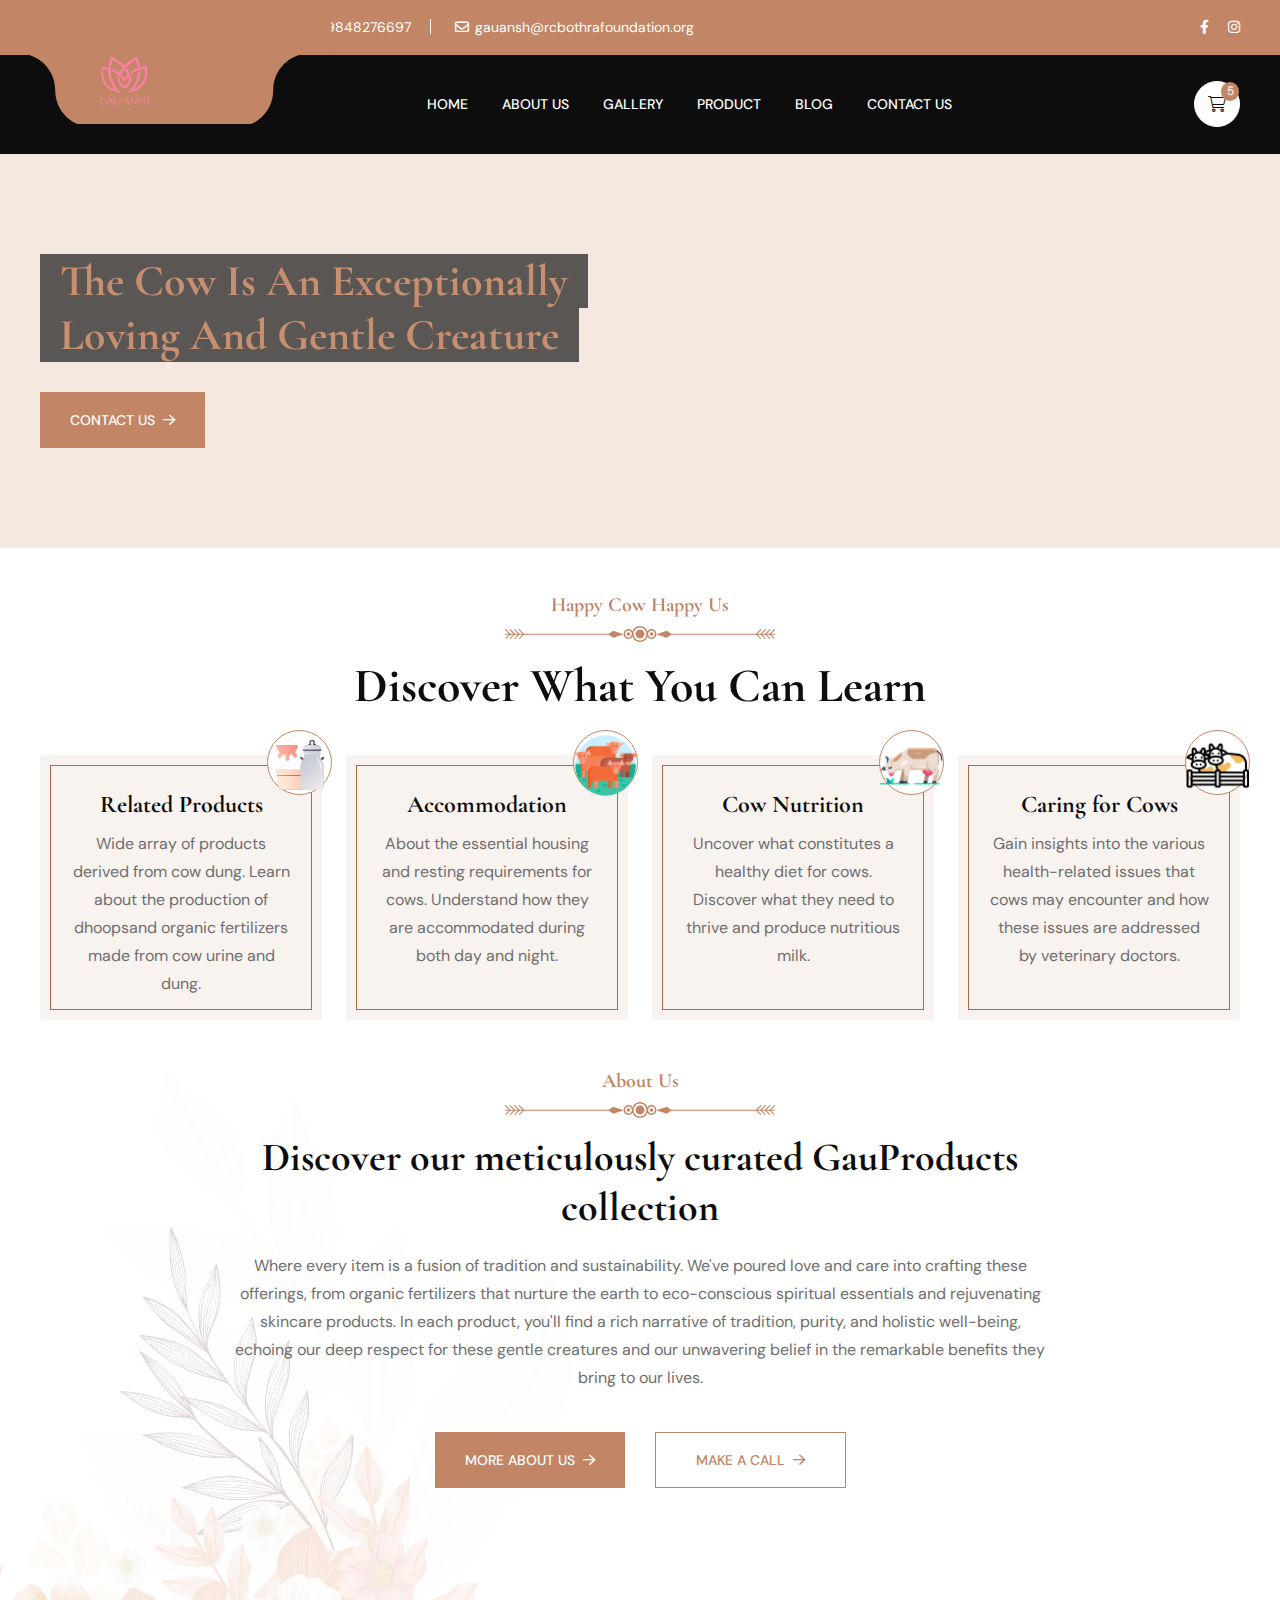
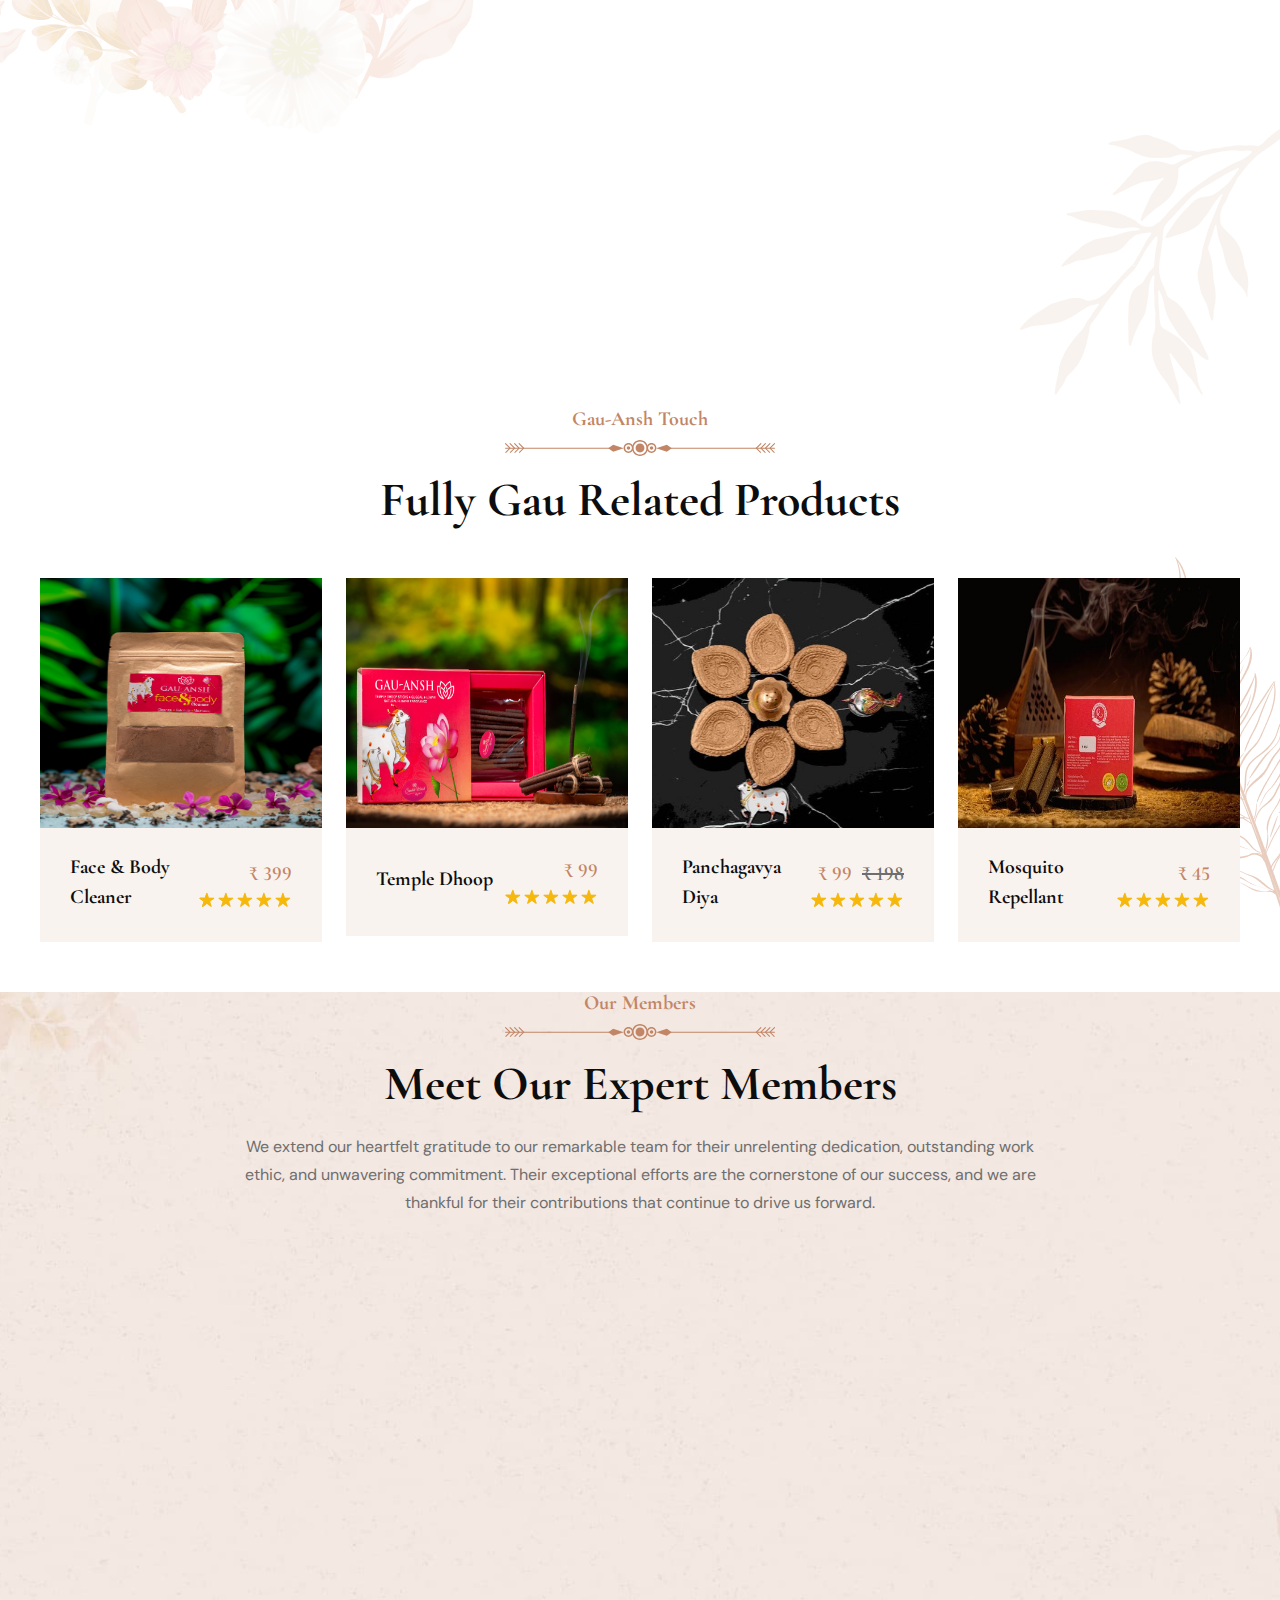
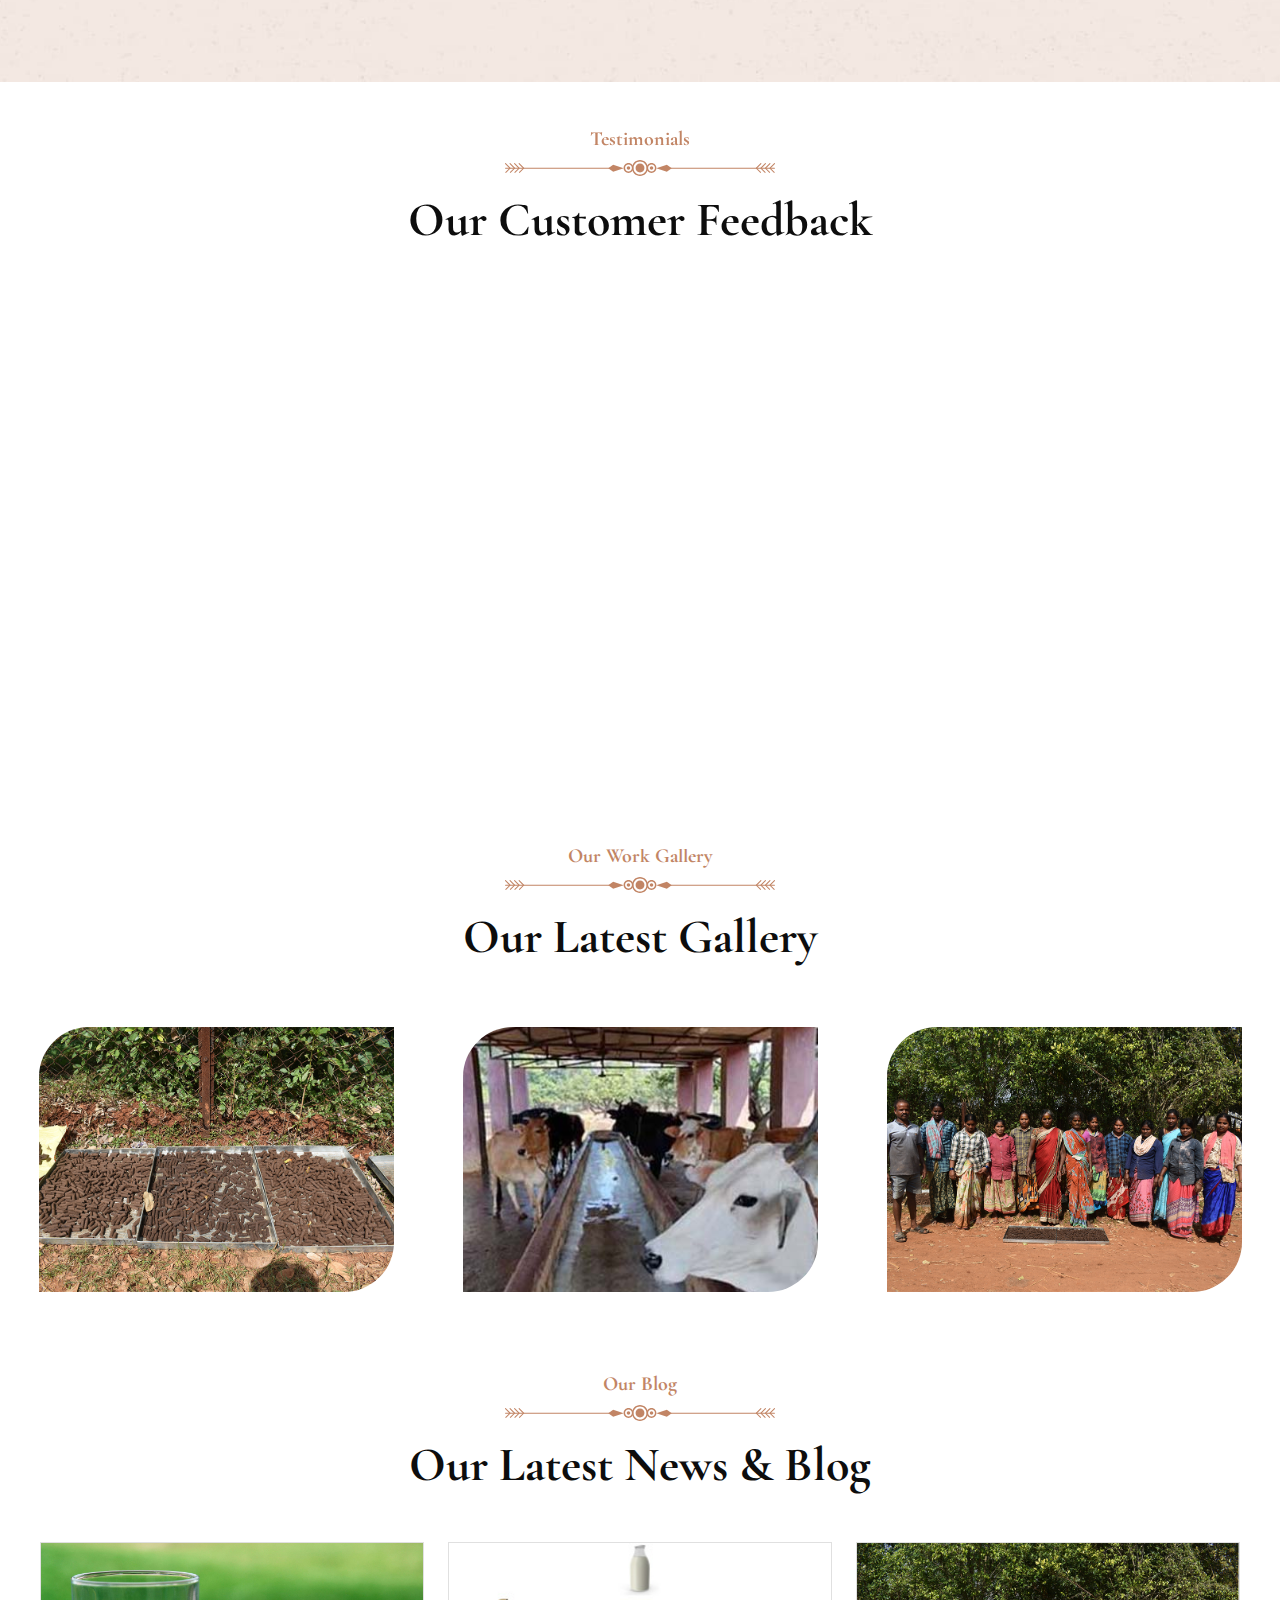
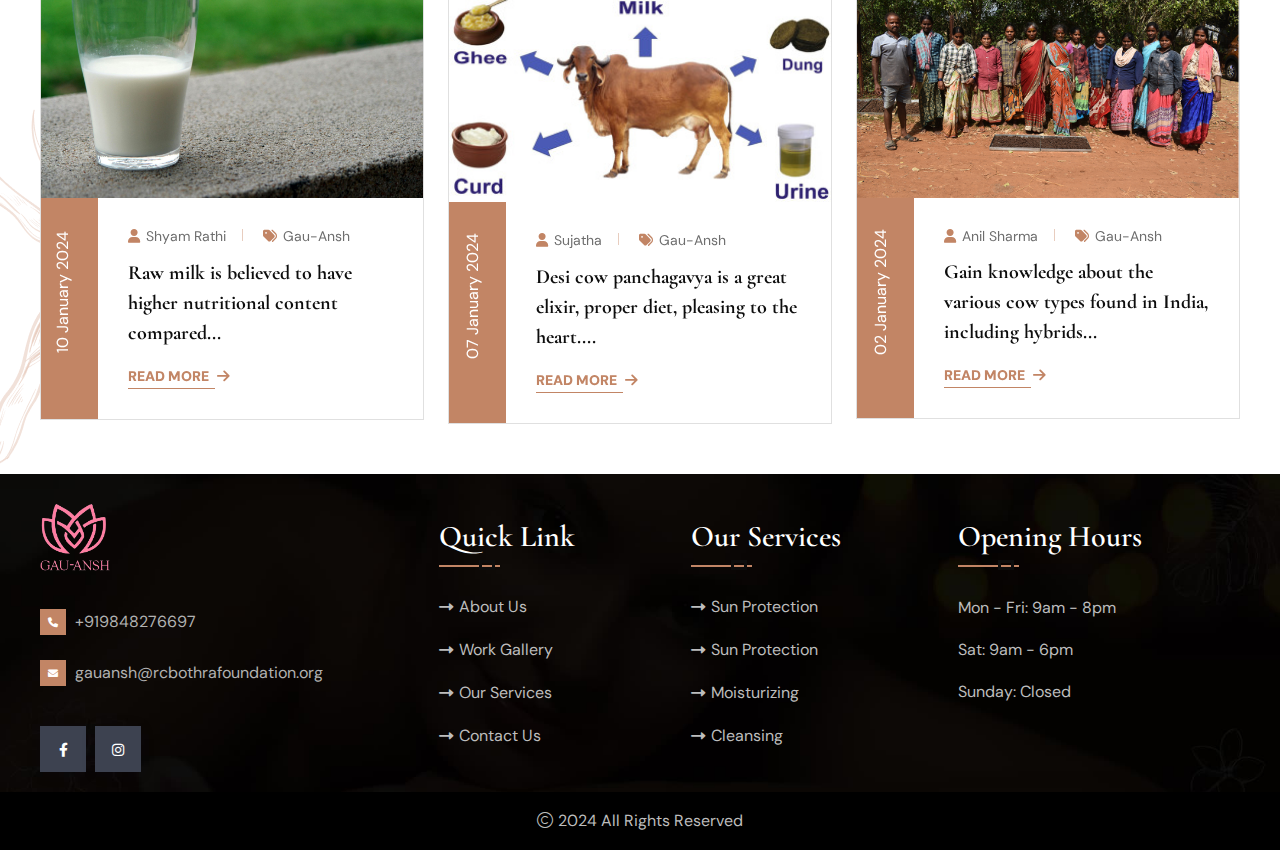
==== commit 589df151: "Changes." ====
--- a/index.html
+++ b/index.html
@@ -188,10 +188,6 @@
                       >gauansh@rcbothrafoundation.org</a
                     >
                   </li>
-                  <!-- <li>
-                    <i class="fa-light fa-clock"></i>Mon - Sat: 8 AM - 15 PM
-                    Sunday Off
-                  </li> -->
                 </ul>
               </div>
             </div>
@@ -217,7 +213,7 @@
                   <a href="index.html ml-5">
                     <!-- <img src="assets/img/logo-white4.svg" alt="Rasm"/> -->
                     <img
-                      style="height: 70px; width: 70px"
+                      style="height: 50px; width: 50px"
                       src="assets/img/main/logo1.png"
                       alt="rcbothrafoundation"
                     />
@@ -285,7 +281,7 @@
               <div class="col-lg-12 col-xl-12">
                 <div class="hero-style5">
                   <h1
-                    class="hero-title"
+                    class="hero-title d-none d-lg-block"
                     data-ani="slideindown"
                     data-ani-delay="0.3s"
                   >
@@ -298,7 +294,7 @@
                     data-ani="slideindown"
                     data-ani-delay="0.4s"
                   >
-                    <a href="contact.html" class="th-btn"
+                    <a href="contact.html" class="th-btn d-none d-md-block"
                       >Contact Us<i class="fa-regular fa-arrow-right ms-2"></i
                     ></a>
                   </div>
@@ -313,7 +309,7 @@
               <div class="col-lg-12 col-xl-12">
                 <div class="hero-style5">
                   <h1
-                    class="hero-title"
+                    class="hero-title d-none d-lg-block"
                     data-ani="slideindown"
                     data-ani-delay="0.3s"
                   >
@@ -326,7 +322,7 @@
                     data-ani="slideindown"
                     data-ani-delay="0.4s"
                   >
-                    <a href="contact.html" class="th-btn"
+                    <a href="contact.html" class="th-btn d-none d-md-block"
                       >Contact Us<i class="fa-regular fa-arrow-right ms-2"></i
                     ></a>
                   </div>
@@ -341,7 +337,7 @@
               <div class="col-lg-12 col-xl-12">
                 <div class="hero-style5">
                   <h1
-                    class="hero-title"
+                    class="hero-title d-none d-lg-block"
                     data-ani="slideindown"
                     data-ani-delay="0.3s"
                   >
@@ -353,7 +349,7 @@
                     data-ani="slideindown"
                     data-ani-delay="0.4s"
                   >
-                    <a href="contact.html" class="th-btn"
+                    <a href="contact.html" class="th-btn d-none d-md-block"
                       >Contact Us<i class="fa-regular fa-arrow-right ms-2"></i
                     ></a>
                   </div>
@@ -384,8 +380,8 @@
           data-sm-slide-show="1"
           data-arrows="true"
         >
-          <div class="col-xl-4 col-md-6">
-            <div class="service-box style2">
+          <div class="col-xl-4 col-md-6 col-sm-6">
+            <div class="service-box style2 discover">
               <div class="service-box_icon">
                 <img src="assets/img/main/icon/milking.png" alt="" />
               </div>
@@ -401,8 +397,8 @@
               </div>
             </div>
           </div>
-          <div class="col-xl-4 col-md-6">
-            <div class="service-box style2">
+          <div class="col-xl-4 col-md-6 col-sm-6">
+            <div class="service-box style2 discover">
               <div class="service-box_icon">
                 <img src="assets/img/main/icon/livestock.png" alt="" />
               </div>
@@ -414,13 +410,12 @@
                   About the essential housing and resting requirements for cows.
                   Understand how they are accommodated during both day and
                   night.
-                  <br />
                 </p>
               </div>
             </div>
           </div>
-          <div class="col-xl-4 col-md-6">
-            <div class="service-box style2">
+          <div class="col-xl-4 col-md-6 col-sm-6">
+            <div class="service-box style2 discover">
               <div class="service-box_icon">
                 <img src="assets/img/main/icon/cow_1.png" alt="" />
               </div>
@@ -431,14 +426,12 @@
                 <p class="service-box_text">
                   Uncover what constitutes a healthy diet for cows. Discover
                   what they need to thrive and produce nutritious milk.
-                  <br />
-                  <br />
                 </p>
               </div>
             </div>
           </div>
-          <div class="col-xl-4 col-md-6">
-            <div class="service-box style2">
+          <div class="col-xl-4 col-md-6 col-sm-6">
+            <div class="service-box style2 discover">
               <div class="service-box_icon">
                 <img src="assets/img/main/icon/cow_5.png" alt="" />
               </div>
@@ -465,7 +458,7 @@
       </div>
     </section>
     <!-- About Us -->
-    <div class="overflow-hidden space" id="about-sec">
+    <div class="overflow-hidden space pt-1" id="about-sec">
       <div class="container">
         <div class="about-title-area">
           <div class="title-area text-center mb-40">
@@ -589,7 +582,7 @@
       </div>
     </div>
     <!-- Products -->
-    <section class="overflow-hidden space" id="shop-sec">
+    <section class="overflow-hidden space pt-2" id="shop-sec">
       <div class="container">
         <div class="title-area text-center">
           <span class="sub-title style2">Gau-ansh Touch</span>
@@ -865,7 +858,7 @@
     </section>
     <!-- Team Member Section -->
     <div
-      class="overflow-hidden space"
+      class="overflow-hidden space pt-1"
       id="about-sec"
       data-bg-src="assets/img/update_2/bg/team_bg_1.jpg"
     >
@@ -1557,7 +1550,7 @@
                 </div>
               </div>
             </div>
-            <div class="col-md-6 col-xl-auto">
+            <div class="col-md-6 col-sm-6 col-xl-auto">
               <div class="widget widget_nav_menu footer-widget">
                 <h3 class="widget_title">Quick link</h3>
                 <div class="menu-all-pages-container">
@@ -1570,7 +1563,7 @@
                 </div>
               </div>
             </div>
-            <div class="col-md-6 col-xl-auto">
+            <div class="col-md-6 col-sm-6 col-xl-auto">
               <div class="widget widget_nav_menu footer-widget">
                 <h3 class="widget_title">our services</h3>
                 <div class="menu-all-pages-container">
@@ -1601,7 +1594,7 @@
           <div class="row align-items-center">
             <div class="col-12">
               <p class="copyright-text">
-                <i class="fal fa-copyright"></i> 2024 All Rights Reserved By
+                <i class="fal fa-copyright"></i> 2024 All Rights Reserved
               </p>
             </div>
           </div>
--- a/assets/css/style.css
+++ b/assets/css/style.css
@@ -23920,31 +23920,32 @@
 
 @media (max-width: 1699px) {
     .header-layout5 .header-logo {
-        padding-left: 30px
+        padding-left: 600px
     }
 }
 
 @media (max-width: 1399px) {
     .header-layout5 .header-logo {
-        padding-left: 50px
+        padding-left: 60px
     }
 }
 
 @media (max-width: 1299px) {
     .header-layout5 .header-logo {
-        padding-left: 30px
+        padding-left: 60px
     }
 }
 
 @media (max-width: 1199px) {
     .header-layout5 .header-logo {
-        padding-left: 0
+        padding-left: 0px
     }
 }
 
 @media (max-width: 767px) {
     .header-layout5 .header-logo {
-        margin: 0
+        margin: 0;
+        padding-left: 0px
     }
 }
 
@@ -24316,7 +24317,7 @@
 
 @media (max-width: 991px) {
     .hero-style5 {
-        padding: 100px 0 50px 0;
+        padding: 250px 0 50px 0;
         display: block;
         margin: auto;
         max-width: 100%;
@@ -24326,13 +24327,13 @@
 
 @media (max-width: 767px) {
     .hero-style5 {
-        padding: 100px 0 80px 0
+        padding: 230px 0 80px 0
     }
 }
 
 @media (max-width: 575px) {
     .hero-style5 {
-        padding: 50px 0 40px 0
+        padding: 170px 0 40px 0
     }
 }
 
@@ -24919,4 +24920,28 @@
 .blog-image {
     width: 90px !important;
     height: 100px !important;
+}
+
+@media (min-width: 768px) {
+
+    .container,
+    .container-md,
+    .container-sm {
+        max-width: 100% !important;
+        padding: 0px 60px;
+    }
+}
+
+@media (min-width: 576px) {
+
+    .container,
+    .container-sm {
+        max-width: 100% !important;
+        padding: 0px 40px;
+    }
+}
+
+.discover {
+    max-height: 265px !important;
+    min-height: 265px !important;
 }